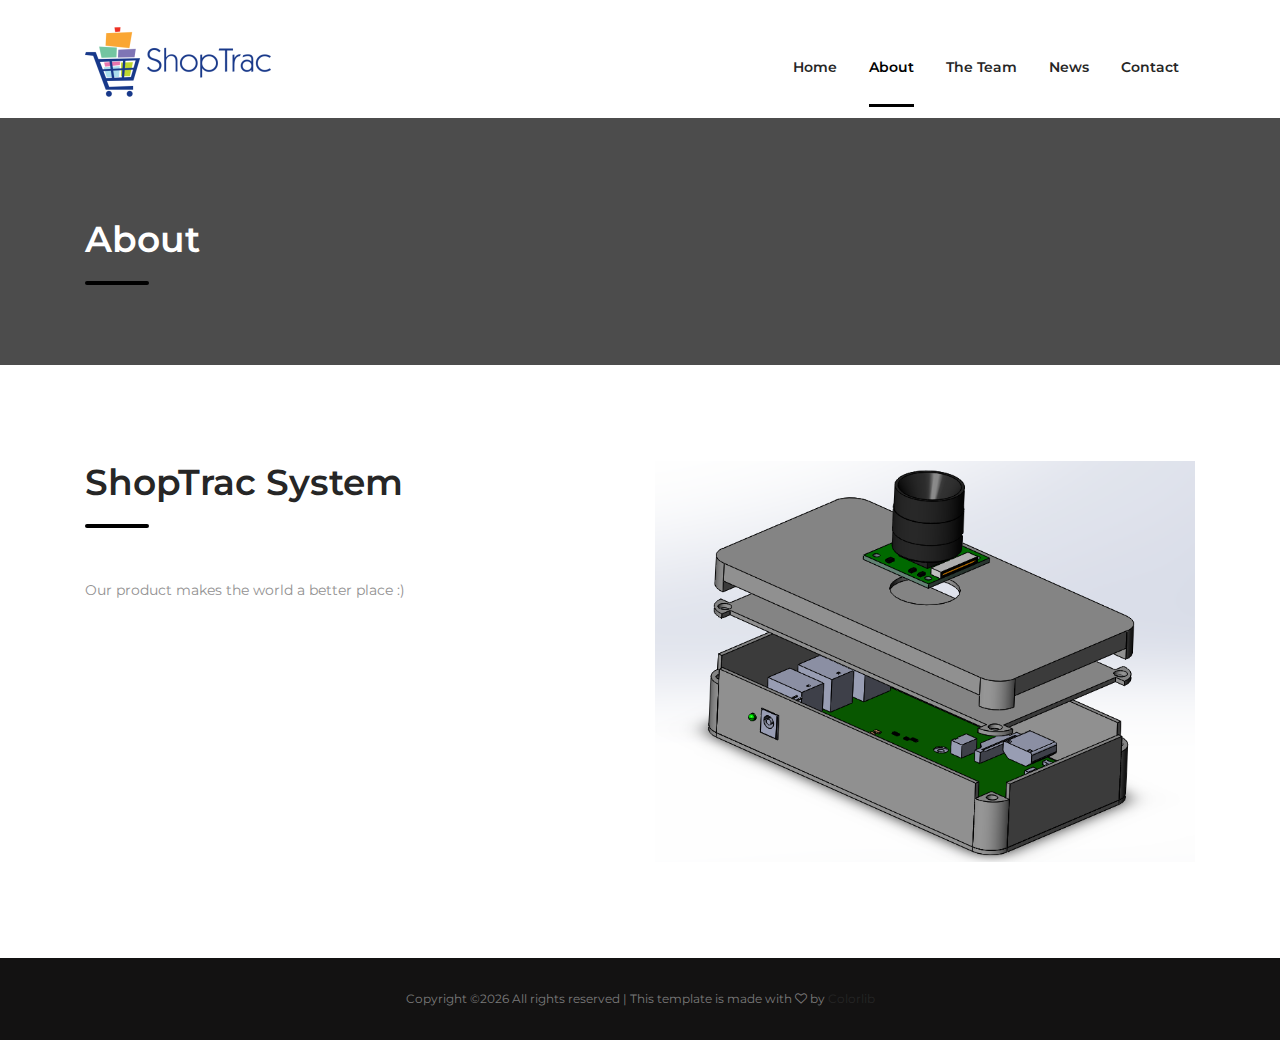
==== about.html @ 3a2130d2 "Add About product section" ====
<!DOCTYPE html>
<html lang="en">
<head>
    <title>About</title>
    <link rel="shortcut icon" href="images/favicon.png"/>

    <!-- Required meta tags -->
    <meta charset="utf-8">
    <meta name="viewport" content="width=device-width, initial-scale=1, shrink-to-fit=no">

    <!-- Bootstrap CSS -->
    <link rel="stylesheet" href="css/bootstrap.min.css">

    <!-- FontAwesome CSS -->
    <link rel="stylesheet" href="css/font-awesome.min.css">

    <!-- ElegantFonts CSS -->
    <link rel="stylesheet" href="css/elegant-fonts.css">

    <!-- themify-icons CSS -->
    <link rel="stylesheet" href="css/themify-icons.css">

    <!-- Swiper CSS -->
    <link rel="stylesheet" href="css/swiper.min.css">

    <!-- Styles -->
    <link rel="stylesheet" href="style.css">

    <!-- Custom stuff --> 
    <link rel="stylesheet" href="css/team.css">
</head>
<body class="single-page about-page">
<header class="site-header">
    <div class="nav-bar">
        <div class="container">
            <div class="row">
                <div class="col-12 d-flex flex-wrap justify-content-between align-items-center">
                    <div class="site-branding d-flex align-items-center">
                        <a class="d-block" href="index.html" rel="home"><img class="d-block" src="images/logo.png" alt="logo"></a>
                    </div><!-- .site-branding -->

                    <nav class="site-navigation d-flex justify-content-end align-items-center">
                        <ul class="d-flex flex-column flex-lg-row justify-content-lg-end align-content-center">
                            <li ><a href="index.html">Home</a></li>
                            <li class="current-menu-item"><a href="about.html">About</a></li>
                            <li><a href="team.html">The Team</a></li>
                            <li><a href="news.html">News</a></li>
                            <li><a href="contact.html">Contact</a></li>
                        </ul>
                    </nav><!-- .site-navigation -->

                    <div class="hamburger-menu d-lg-none">
                        <span></span>
                        <span></span>
                        <span></span>
                        <span></span>
                    </div><!-- .hamburger-menu -->
                </div><!-- .col -->
            </div><!-- .row -->
        </div><!-- .container -->
    </div><!-- .nav-bar -->
</header><!-- .site-header -->

    <div class="page-header">
        <div class="container">
            <div class="row">
                <div class="col-12">
                    <h1>About</h1>
                </div><!-- .col -->
            </div><!-- .row -->
        </div><!-- .container -->
    </div><!-- .page-header -->

    <div class="welcome-wrap">
        <div class="container">
            <div class="row">
                <div class="col-12 col-lg-6 order-2 order-lg-1">
                    <div class="welcome-content">
                        <header class="entry-header">
                            <h2 class="entry-title">ShopTrac System</h2>
                        </header><!-- .entry-header -->

                        <div class="entry-content mt-5">
                            <p>Our product makes the world a better place :)</p>
                        </div><!-- .entry-content -->
                    </div><!-- .welcome-content -->
                </div><!-- .col -->

                <div class="col-12 col-lg-6 order-1 order-lg-2">
                    <img src="images/explode-iso-fnl.PNG" alt="welcome">
                </div><!-- .col -->
            </div><!-- .row -->
        </div><!-- .container -->
    </div><!-- .home-page-icon-boxes -->

    <footer class="site-footer">
        
        <div class="footer-bar">
            <div class="container">
                <div class="row">
                    <div class="col-12">
                        <p class="m-0"><!-- Link back to Colorlib can't be removed. Template is licensed under CC BY 3.0. -->
Copyright &copy;<script>document.write(new Date().getFullYear());</script> All rights reserved | This template is made with <i class="fa fa-heart-o" aria-hidden="true"></i> by <a href="https://colorlib.com" target="_blank">Colorlib</a>
<!-- Link back to Colorlib can't be removed. Template is licensed under CC BY 3.0. --></p>
                    </div><!-- .col-12 -->
                </div><!-- .row -->
            </div><!-- .container -->
        </div><!-- .footer-bar -->
    </footer><!-- .site-footer -->

    <script type='text/javascript' src='js/jquery.js'></script>
    <script type='text/javascript' src='js/jquery.collapsible.min.js'></script>
    <script type='text/javascript' src='js/swiper.min.js'></script>
    <script type='text/javascript' src='js/jquery.countdown.min.js'></script>
    <script type='text/javascript' src='js/circle-progress.min.js'></script>
    <script type='text/javascript' src='js/jquery.countTo.min.js'></script>
    <script type='text/javascript' src='js/jquery.barfiller.js'></script>
    <script type='text/javascript' src='js/custom.js'></script>

</body>
</html>
---- css/elegant-fonts.css ----
@font-face {
	font-family: 'ElegantIcons';
	src:url('../fonts/ElegantIcons.eot');
	src:url('../fonts/ElegantIcons.eot?#iefix') format('embedded-opentype'),
		url('../fonts/ElegantIcons.woff') format('woff'),
		url('../fonts/ElegantIcons.ttf') format('truetype'),
		url('../fonts/ElegantIcons.svg#ElegantIcons') format('svg');
	font-weight: normal;
	font-style: normal;
}

/* Use the following CSS code if you want to use data attributes for inserting your icons */
[data-icon]:before {
	font-family: 'ElegantIcons';
	content: attr(data-icon);
	speak: none;
	font-weight: normal;
	font-variant: normal;
	text-transform: none;
	line-height: 1;
	-webkit-font-smoothing: antialiased;
	-moz-osx-font-smoothing: grayscale;
}

/* Use the following CSS code if you want to have a class per icon */
/*
Instead of a list of all class selectors,
you can use the generic selector below, but it's slower:
[class*="your-class-prefix"] {
*/
.arrow_up, .arrow_down, .arrow_left, .arrow_right, .arrow_left-up, .arrow_right-up, .arrow_right-down, .arrow_left-down, .arrow-up-down, .arrow_up-down_alt, .arrow_left-right_alt, .arrow_left-right, .arrow_expand_alt2, .arrow_expand_alt, .arrow_condense, .arrow_expand, .arrow_move, .arrow_carrot-up, .arrow_carrot-down, .arrow_carrot-left, .arrow_carrot-right, .arrow_carrot-2up, .arrow_carrot-2down, .arrow_carrot-2left, .arrow_carrot-2right, .arrow_carrot-up_alt2, .arrow_carrot-down_alt2, .arrow_carrot-left_alt2, .arrow_carrot-right_alt2, .arrow_carrot-2up_alt2, .arrow_carrot-2down_alt2, .arrow_carrot-2left_alt2, .arrow_carrot-2right_alt2, .arrow_triangle-up, .arrow_triangle-down, .arrow_triangle-left, .arrow_triangle-right, .arrow_triangle-up_alt2, .arrow_triangle-down_alt2, .arrow_triangle-left_alt2, .arrow_triangle-right_alt2, .arrow_back, .icon_minus-06, .icon_plus, .icon_close, .icon_check, .icon_minus_alt2, .icon_plus_alt2, .icon_close_alt2, .icon_check_alt2, .icon_zoom-out_alt, .icon_zoom-in_alt, .icon_search, .icon_box-empty, .icon_box-selected, .icon_minus-box, .icon_plus-box, .icon_box-checked, .icon_circle-empty, .icon_circle-slelected, .icon_stop_alt2, .icon_stop, .icon_pause_alt2, .icon_pause, .icon_menu, .icon_menu-square_alt2, .icon_menu-circle_alt2, .icon_ul, .icon_ol, .icon_adjust-horiz, .icon_adjust-vert, .icon_document_alt, .icon_documents_alt, .icon_pencil, .icon_pencil-edit_alt, .icon_pencil-edit, .icon_folder-alt, .icon_folder-open_alt, .icon_folder-add_alt, .icon_info_alt, .icon_error-oct_alt, .icon_error-circle_alt, .icon_error-triangle_alt, .icon_question_alt2, .icon_question, .icon_comment_alt, .icon_chat_alt, .icon_vol-mute_alt, .icon_volume-low_alt, .icon_volume-high_alt, .icon_quotations, .icon_quotations_alt2, .icon_clock_alt, .icon_lock_alt, .icon_lock-open_alt, .icon_key_alt, .icon_cloud_alt, .icon_cloud-upload_alt, .icon_cloud-download_alt, .icon_image, .icon_images, .icon_lightbulb_alt, .icon_gift_alt, .icon_house_alt, .icon_genius, .icon_mobile, .icon_tablet, .icon_laptop, .icon_desktop, .icon_camera_alt, .icon_mail_alt, .icon_cone_alt, .icon_ribbon_alt, .icon_bag_alt, .icon_creditcard, .icon_cart_alt, .icon_paperclip, .icon_tag_alt, .icon_tags_alt, .icon_trash_alt, .icon_cursor_alt, .icon_mic_alt, .icon_compass_alt, .icon_pin_alt, .icon_pushpin_alt, .icon_map_alt, .icon_drawer_alt, .icon_toolbox_alt, .icon_book_alt, .icon_calendar, .icon_film, .icon_table, .icon_contacts_alt, .icon_headphones, .icon_lifesaver, .icon_piechart, .icon_refresh, .icon_link_alt, .icon_link, .icon_loading, .icon_blocked, .icon_archive_alt, .icon_heart_alt, .icon_star_alt, .icon_star-half_alt, .icon_star, .icon_star-half, .icon_tools, .icon_tool, .icon_cog, .icon_cogs, .arrow_up_alt, .arrow_down_alt, .arrow_left_alt, .arrow_right_alt, .arrow_left-up_alt, .arrow_right-up_alt, .arrow_right-down_alt, .arrow_left-down_alt, .arrow_condense_alt, .arrow_expand_alt3, .arrow_carrot_up_alt, .arrow_carrot-down_alt, .arrow_carrot-left_alt, .arrow_carrot-right_alt, .arrow_carrot-2up_alt, .arrow_carrot-2dwnn_alt, .arrow_carrot-2left_alt, .arrow_carrot-2right_alt, .arrow_triangle-up_alt, .arrow_triangle-down_alt, .arrow_triangle-left_alt, .arrow_triangle-right_alt, .icon_minus_alt, .icon_plus_alt, .icon_close_alt, .icon_check_alt, .icon_zoom-out, .icon_zoom-in, .icon_stop_alt, .icon_menu-square_alt, .icon_menu-circle_alt, .icon_document, .icon_documents, .icon_pencil_alt, .icon_folder, .icon_folder-open, .icon_folder-add, .icon_folder_upload, .icon_folder_download, .icon_info, .icon_error-circle, .icon_error-oct, .icon_error-triangle, .icon_question_alt, .icon_comment, .icon_chat, .icon_vol-mute, .icon_volume-low, .icon_volume-high, .icon_quotations_alt, .icon_clock, .icon_lock, .icon_lock-open, .icon_key, .icon_cloud, .icon_cloud-upload, .icon_cloud-download, .icon_lightbulb, .icon_gift, .icon_house, .icon_camera, .icon_mail, .icon_cone, .icon_ribbon, .icon_bag, .icon_cart, .icon_tag, .icon_tags, .icon_trash, .icon_cursor, .icon_mic, .icon_compass, .icon_pin, .icon_pushpin, .icon_map, .icon_drawer, .icon_toolbox, .icon_book, .icon_contacts, .icon_archive, .icon_heart, .icon_profile, .icon_group, .icon_grid-2x2, .icon_grid-3x3, .icon_music, .icon_pause_alt, .icon_phone, .icon_upload, .icon_download, .social_facebook, .social_twitter, .social_pinterest, .social_googleplus, .social_tumblr, .social_tumbleupon, .social_wordpress, .social_instagram, .social_dribbble, .social_vimeo, .social_linkedin, .social_rss, .social_deviantart, .social_share, .social_myspace, .social_skype, .social_youtube, .social_picassa, .social_googledrive, .social_flickr, .social_blogger, .social_spotify, .social_delicious, .social_facebook_circle, .social_twitter_circle, .social_pinterest_circle, .social_googleplus_circle, .social_tumblr_circle, .social_stumbleupon_circle, .social_wordpress_circle, .social_instagram_circle, .social_dribbble_circle, .social_vimeo_circle, .social_linkedin_circle, .social_rss_circle, .social_deviantart_circle, .social_share_circle, .social_myspace_circle, .social_skype_circle, .social_youtube_circle, .social_picassa_circle, .social_googledrive_alt2, .social_flickr_circle, .social_blogger_circle, .social_spotify_circle, .social_delicious_circle, .social_facebook_square, .social_twitter_square, .social_pinterest_square, .social_googleplus_square, .social_tumblr_square, .social_stumbleupon_square, .social_wordpress_square, .social_instagram_square, .social_dribbble_square, .social_vimeo_square, .social_linkedin_square, .social_rss_square, .social_deviantart_square, .social_share_square, .social_myspace_square, .social_skype_square, .social_youtube_square, .social_picassa_square, .social_googledrive_square, .social_flickr_square, .social_blogger_square, .social_spotify_square, .social_delicious_square, .icon_printer, .icon_calulator, .icon_building, .icon_floppy, .icon_drive, .icon_search-2, .icon_id, .icon_id-2, .icon_puzzle, .icon_like, .icon_dislike, .icon_mug, .icon_currency, .icon_wallet, .icon_pens, .icon_easel, .icon_flowchart, .icon_datareport, .icon_briefcase, .icon_shield, .icon_percent, .icon_globe, .icon_globe-2, .icon_target, .icon_hourglass, .icon_balance, .icon_rook, .icon_printer-alt, .icon_calculator_alt, .icon_building_alt, .icon_floppy_alt, .icon_drive_alt, .icon_search_alt, .icon_id_alt, .icon_id-2_alt, .icon_puzzle_alt, .icon_like_alt, .icon_dislike_alt, .icon_mug_alt, .icon_currency_alt, .icon_wallet_alt, .icon_pens_alt, .icon_easel_alt, .icon_flowchart_alt, .icon_datareport_alt, .icon_briefcase_alt, .icon_shield_alt, .icon_percent_alt, .icon_globe_alt, .icon_clipboard {
	font-family: 'ElegantIcons';
	speak: none;
	font-style: normal;
	font-weight: normal;
	font-variant: normal;
	text-transform: none;
	line-height: 1;
	-webkit-font-smoothing: antialiased;
}
.arrow_up:before {
	content: "\21";
}
.arrow_down:before {
	content: "\22";
}
.arrow_left:before {
	content: "\23";
}
.arrow_right:before {
	content: "\24";
}
.arrow_left-up:before {
	content: "\25";
}
.arrow_right-up:before {
	content: "\26";
}
.arrow_right-down:before {
	content: "\27";
}
.arrow_left-down:before {
	content: "\28";
}
.arrow-up-down:before {
	content: "\29";
}
.arrow_up-down_alt:before {
	content: "\2a";
}
.arrow_left-right_alt:before {
	content: "\2b";
}
.arrow_left-right:before {
	content: "\2c";
}
.arrow_expand_alt2:before {
	content: "\2d";
}
.arrow_expand_alt:before {
	content: "\2e";
}
.arrow_condense:before {
	content: "\2f";
}
.arrow_expand:before {
	content: "\30";
}
.arrow_move:before {
	content: "\31";
}
.arrow_carrot-up:before {
	content: "\32";
}
.arrow_carrot-down:before {
	content: "\33";
}
.arrow_carrot-left:before {
	content: "\34";
}
.arrow_carrot-right:before {
	content: "\35";
}
.arrow_carrot-2up:before {
	content: "\36";
}
.arrow_carrot-2down:before {
	content: "\37";
}
.arrow_carrot-2left:before {
	content: "\38";
}
.arrow_carrot-2right:before {
	content: "\39";
}
.arrow_carrot-up_alt2:before {
	content: "\3a";
}
.arrow_carrot-down_alt2:before {
	content: "\3b";
}
.arrow_carrot-left_alt2:before {
	content: "\3c";
}
.arrow_carrot-right_alt2:before {
	content: "\3d";
}
.arrow_carrot-2up_alt2:before {
	content: "\3e";
}
.arrow_carrot-2down_alt2:before {
	content: "\3f";
}
.arrow_carrot-2left_alt2:before {
	content: "\40";
}
.arrow_carrot-2right_alt2:before {
	content: "\41";
}
.arrow_triangle-up:before {
	content: "\42";
}
.arrow_triangle-down:before {
	content: "\43";
}
.arrow_triangle-left:before {
	content: "\44";
}
.arrow_triangle-right:before {
	content: "\45";
}
.arrow_triangle-up_alt2:before {
	content: "\46";
}
.arrow_triangle-down_alt2:before {
	content: "\47";
}
.arrow_triangle-left_alt2:before {
	content: "\48";
}
.arrow_triangle-right_alt2:before {
	content: "\49";
}
.arrow_back:before {
	content: "\4a";
}
.icon_minus-06:before {
	content: "\4b";
}
.icon_plus:before {
	content: "\4c";
}
.icon_close:before {
	content: "\4d";
}
.icon_check:before {
	content: "\4e";
}
.icon_minus_alt2:before {
	content: "\4f";
}
.icon_plus_alt2:before {
	content: "\50";
}
.icon_close_alt2:before {
	content: "\51";
}
.icon_check_alt2:before {
	content: "\52";
}
.icon_zoom-out_alt:before {
	content: "\53";
}
.icon_zoom-in_alt:before {
	content: "\54";
}
.icon_search:before {
	content: "\55";
}
.icon_box-empty:before {
	content: "\56";
}
.icon_box-selected:before {
	content: "\57";
}
.icon_minus-box:before {
	content: "\58";
}
.icon_plus-box:before {
	content: "\59";
}
.icon_box-checked:before {
	content: "\5a";
}
.icon_circle-empty:before {
	content: "\5b";
}
.icon_circle-slelected:before {
	content: "\5c";
}
.icon_stop_alt2:before {
	content: "\5d";
}
.icon_stop:before {
	content: "\5e";
}
.icon_pause_alt2:before {
	content: "\5f";
}
.icon_pause:before {
	content: "\60";
}
.icon_menu:before {
	content: "\61";
}
.icon_menu-square_alt2:before {
	content: "\62";
}
.icon_menu-circle_alt2:before {
	content: "\63";
}
.icon_ul:before {
	content: "\64";
}
.icon_ol:before {
	content: "\65";
}
.icon_adjust-horiz:before {
	content: "\66";
}
.icon_adjust-vert:before {
	content: "\67";
}
.icon_document_alt:before {
	content: "\68";
}
.icon_documents_alt:before {
	content: "\69";
}
.icon_pencil:before {
	content: "\6a";
}
.icon_pencil-edit_alt:before {
	content: "\6b";
}
.icon_pencil-edit:before {
	content: "\6c";
}
.icon_folder-alt:before {
	content: "\6d";
}
.icon_folder-open_alt:before {
	content: "\6e";
}
.icon_folder-add_alt:before {
	content: "\6f";
}
.icon_info_alt:before {
	content: "\70";
}
.icon_error-oct_alt:before {
	content: "\71";
}
.icon_error-circle_alt:before {
	content: "\72";
}
.icon_error-triangle_alt:before {
	content: "\73";
}
.icon_question_alt2:before {
	content: "\74";
}
.icon_question:before {
	content: "\75";
}
.icon_comment_alt:before {
	content: "\76";
}
.icon_chat_alt:before {
	content: "\77";
}
.icon_vol-mute_alt:before {
	content: "\78";
}
.icon_volume-low_alt:before {
	content: "\79";
}
.icon_volume-high_alt:before {
	content: "\7a";
}
.icon_quotations:before {
	content: "\7b";
}
.icon_quotations_alt2:before {
	content: "\7c";
}
.icon_clock_alt:before {
	content: "\7d";
}
.icon_lock_alt:before {
	content: "\7e";
}
.icon_lock-open_alt:before {
	content: "\e000";
}
.icon_key_alt:before {
	content: "\e001";
}
.icon_cloud_alt:before {
	content: "\e002";
}
.icon_cloud-upload_alt:before {
	content: "\e003";
}
.icon_cloud-download_alt:before {
	content: "\e004";
}
.icon_image:before {
	content: "\e005";
}
.icon_images:before {
	content: "\e006";
}
.icon_lightbulb_alt:before {
	content: "\e007";
}
.icon_gift_alt:before {
	content: "\e008";
}
.icon_house_alt:before {
	content: "\e009";
}
.icon_genius:before {
	content: "\e00a";
}
.icon_mobile:before {
	content: "\e00b";
}
.icon_tablet:before {
	content: "\e00c";
}
.icon_laptop:before {
	content: "\e00d";
}
.icon_desktop:before {
	content: "\e00e";
}
.icon_camera_alt:before {
	content: "\e00f";
}
.icon_mail_alt:before {
	content: "\e010";
}
.icon_cone_alt:before {
	content: "\e011";
}
.icon_ribbon_alt:before {
	content: "\e012";
}
.icon_bag_alt:before {
	content: "\e013";
}
.icon_creditcard:before {
	content: "\e014";
}
.icon_cart_alt:before {
	content: "\e015";
}
.icon_paperclip:before {
	content: "\e016";
}
.icon_tag_alt:before {
	content: "\e017";
}
.icon_tags_alt:before {
	content: "\e018";
}
.icon_trash_alt:before {
	content: "\e019";
}
.icon_cursor_alt:before {
	content: "\e01a";
}
.icon_mic_alt:before {
	content: "\e01b";
}
.icon_compass_alt:before {
	content: "\e01c";
}
.icon_pin_alt:before {
	content: "\e01d";
}
.icon_pushpin_alt:before {
	content: "\e01e";
}
.icon_map_alt:before {
	content: "\e01f";
}
.icon_drawer_alt:before {
	content: "\e020";
}
.icon_toolbox_alt:before {
	content: "\e021";
}
.icon_book_alt:before {
	content: "\e022";
}
.icon_calendar:before {
	content: "\e023";
}
.icon_film:before {
	content: "\e024";
}
.icon_table:before {
	content: "\e025";
}
.icon_contacts_alt:before {
	content: "\e026";
}
.icon_headphones:before {
	content: "\e027";
}
.icon_lifesaver:before {
	content: "\e028";
}
.icon_piechart:before {
	content: "\e029";
}
.icon_refresh:before {
	content: "\e02a";
}
.icon_link_alt:before {
	content: "\e02b";
}
.icon_link:before {
	content: "\e02c";
}
.icon_loading:before {
	content: "\e02d";
}
.icon_blocked:before {
	content: "\e02e";
}
.icon_archive_alt:before {
	content: "\e02f";
}
.icon_heart_alt:before {
	content: "\e030";
}
.icon_star_alt:before {
	content: "\e031";
}
.icon_star-half_alt:before {
	content: "\e032";
}
.icon_star:before {
	content: "\e033";
}
.icon_star-half:before {
	content: "\e034";
}
.icon_tools:before {
	content: "\e035";
}
.icon_tool:before {
	content: "\e036";
}
.icon_cog:before {
	content: "\e037";
}
.icon_cogs:before {
	content: "\e038";
}
.arrow_up_alt:before {
	content: "\e039";
}
.arrow_down_alt:before {
	content: "\e03a";
}
.arrow_left_alt:before {
	content: "\e03b";
}
.arrow_right_alt:before {
	content: "\e03c";
}
.arrow_left-up_alt:before {
	content: "\e03d";
}
.arrow_right-up_alt:before {
	content: "\e03e";
}
.arrow_right-down_alt:before {
	content: "\e03f";
}
.arrow_left-down_alt:before {
	content: "\e040";
}
.arrow_condense_alt:before {
	content: "\e041";
}
.arrow_expand_alt3:before {
	content: "\e042";
}
.arrow_carrot_up_alt:before {
	content: "\e043";
}
.arrow_carrot-down_alt:before {
	content: "\e044";
}
.arrow_carrot-left_alt:before {
	content: "\e045";
}
.arrow_carrot-right_alt:before {
	content: "\e046";
}
.arrow_carrot-2up_alt:before {
	content: "\e047";
}
.arrow_carrot-2dwnn_alt:before {
	content: "\e048";
}
.arrow_carrot-2left_alt:before {
	content: "\e049";
}
.arrow_carrot-2right_alt:before {
	content: "\e04a";
}
.arrow_triangle-up_alt:before {
	content: "\e04b";
}
.arrow_triangle-down_alt:before {
	content: "\e04c";
}
.arrow_triangle-left_alt:before {
	content: "\e04d";
}
.arrow_triangle-right_alt:before {
	content: "\e04e";
}
.icon_minus_alt:before {
	content: "\e04f";
}
.icon_plus_alt:before {
	content: "\e050";
}
.icon_close_alt:before {
	content: "\e051";
}
.icon_check_alt:before {
	content: "\e052";
}
.icon_zoom-out:before {
	content: "\e053";
}
.icon_zoom-in:before {
	content: "\e054";
}
.icon_stop_alt:before {
	content: "\e055";
}
.icon_menu-square_alt:before {
	content: "\e056";
}
.icon_menu-circle_alt:before {
	content: "\e057";
}
.icon_document:before {
	content: "\e058";
}
.icon_documents:before {
	content: "\e059";
}
.icon_pencil_alt:before {
	content: "\e05a";
}
.icon_folder:before {
	content: "\e05b";
}
.icon_folder-open:before {
	content: "\e05c";
}
.icon_folder-add:before {
	content: "\e05d";
}
.icon_folder_upload:before {
	content: "\e05e";
}
.icon_folder_download:before {
	content: "\e05f";
}
.icon_info:before {
	content: "\e060";
}
.icon_error-circle:before {
	content: "\e061";
}
.icon_error-oct:before {
	content: "\e062";
}
.icon_error-triangle:before {
	content: "\e063";
}
.icon_question_alt:before {
	content: "\e064";
}
.icon_comment:before {
	content: "\e065";
}
.icon_chat:before {
	content: "\e066";
}
.icon_vol-mute:before {
	content: "\e067";
}
.icon_volume-low:before {
	content: "\e068";
}
.icon_volume-high:before {
	content: "\e069";
}
.icon_quotations_alt:before {
	content: "\e06a";
}
.icon_clock:before {
	content: "\e06b";
}
.icon_lock:before {
	content: "\e06c";
}
.icon_lock-open:before {
	content: "\e06d";
}
.icon_key:before {
	content: "\e06e";
}
.icon_cloud:before {
	content: "\e06f";
}
.icon_cloud-upload:before {
	content: "\e070";
}
.icon_cloud-download:before {
	content: "\e071";
}
.icon_lightbulb:before {
	content: "\e072";
}
.icon_gift:before {
	content: "\e073";
}
.icon_house:before {
	content: "\e074";
}
.icon_camera:before {
	content: "\e075";
}
.icon_mail:before {
	content: "\e076";
}
.icon_cone:before {
	content: "\e077";
}
.icon_ribbon:before {
	content: "\e078";
}
.icon_bag:before {
	content: "\e079";
}
.icon_cart:before {
	content: "\e07a";
}
.icon_tag:before {
	content: "\e07b";
}
.icon_tags:before {
	content: "\e07c";
}
.icon_trash:before {
	content: "\e07d";
}
.icon_cursor:before {
	content: "\e07e";
}
.icon_mic:before {
	content: "\e07f";
}
.icon_compass:before {
	content: "\e080";
}
.icon_pin:before {
	content: "\e081";
}
.icon_pushpin:before {
	content: "\e082";
}
.icon_map:before {
	content: "\e083";
}
.icon_drawer:before {
	content: "\e084";
}
.icon_toolbox:before {
	content: "\e085";
}
.icon_book:before {
	content: "\e086";
}
.icon_contacts:before {
	content: "\e087";
}
.icon_archive:before {
	content: "\e088";
}
.icon_heart:before {
	content: "\e089";
}
.icon_profile:before {
	content: "\e08a";
}
.icon_group:before {
	content: "\e08b";
}
.icon_grid-2x2:before {
	content: "\e08c";
}
.icon_grid-3x3:before {
	content: "\e08d";
}
.icon_music:before {
	content: "\e08e";
}
.icon_pause_alt:before {
	content: "\e08f";
}
.icon_phone:before {
	content: "\e090";
}
.icon_upload:before {
	content: "\e091";
}
.icon_download:before {
	content: "\e092";
}
.social_facebook:before {
	content: "\e093";
}
.social_twitter:before {
	content: "\e094";
}
.social_pinterest:before {
	content: "\e095";
}
.social_googleplus:before {
	content: "\e096";
}
.social_tumblr:before {
	content: "\e097";
}
.social_tumbleupon:before {
	content: "\e098";
}
.social_wordpress:before {
	content: "\e099";
}
.social_instagram:before {
	content: "\e09a";
}
.social_dribbble:before {
	content: "\e09b";
}
.social_vimeo:before {
	content: "\e09c";
}
.social_linkedin:before {
	content: "\e09d";
}
.social_rss:before {
	content: "\e09e";
}
.social_deviantart:before {
	content: "\e09f";
}
.social_share:before {
	content: "\e0a0";
}
.social_myspace:before {
	content: "\e0a1";
}
.social_skype:before {
	content: "\e0a2";
}
.social_youtube:before {
	content: "\e0a3";
}
.social_picassa:before {
	content: "\e0a4";
}
.social_googledrive:before {
	content: "\e0a5";
}
.social_flickr:before {
	content: "\e0a6";
}
.social_blogger:before {
	content: "\e0a7";
}
.social_spotify:before {
	content: "\e0a8";
}
.social_delicious:before {
	content: "\e0a9";
}
.social_facebook_circle:before {
	content: "\e0aa";
}
.social_twitter_circle:before {
	content: "\e0ab";
}
.social_pinterest_circle:before {
	content: "\e0ac";
}
.social_googleplus_circle:before {
	content: "\e0ad";
}
.social_tumblr_circle:before {
	content: "\e0ae";
}
.social_stumbleupon_circle:before {
	content: "\e0af";
}
.social_wordpress_circle:before {
	content: "\e0b0";
}
.social_instagram_circle:before {
	content: "\e0b1";
}
.social_dribbble_circle:before {
	content: "\e0b2";
}
.social_vimeo_circle:before {
	content: "\e0b3";
}
.social_linkedin_circle:before {
	content: "\e0b4";
}
.social_rss_circle:before {
	content: "\e0b5";
}
.social_deviantart_circle:before {
	content: "\e0b6";
}
.social_share_circle:before {
	content: "\e0b7";
}
.social_myspace_circle:before {
	content: "\e0b8";
}
.social_skype_circle:before {
	content: "\e0b9";
}
.social_youtube_circle:before {
	content: "\e0ba";
}
.social_picassa_circle:before {
	content: "\e0bb";
}
.social_googledrive_alt2:before {
	content: "\e0bc";
}
.social_flickr_circle:before {
	content: "\e0bd";
}
.social_blogger_circle:before {
	content: "\e0be";
}
.social_spotify_circle:before {
	content: "\e0bf";
}
.social_delicious_circle:before {
	content: "\e0c0";
}
.social_facebook_square:before {
	content: "\e0c1";
}
.social_twitter_square:before {
	content: "\e0c2";
}
.social_pinterest_square:before {
	content: "\e0c3";
}
.social_googleplus_square:before {
	content: "\e0c4";
}
.social_tumblr_square:before {
	content: "\e0c5";
}
.social_stumbleupon_square:before {
	content: "\e0c6";
}
.social_wordpress_square:before {
	content: "\e0c7";
}
.social_instagram_square:before {
	content: "\e0c8";
}
.social_dribbble_square:before {
	content: "\e0c9";
}
.social_vimeo_square:before {
	content: "\e0ca";
}
.social_linkedin_square:before {
	content: "\e0cb";
}
.social_rss_square:before {
	content: "\e0cc";
}
.social_deviantart_square:before {
	content: "\e0cd";
}
.social_share_square:before {
	content: "\e0ce";
}
.social_myspace_square:before {
	content: "\e0cf";
}
.social_skype_square:before {
	content: "\e0d0";
}
.social_youtube_square:before {
	content: "\e0d1";
}
.social_picassa_square:before {
	content: "\e0d2";
}
.social_googledrive_square:before {
	content: "\e0d3";
}
.social_flickr_square:before {
	content: "\e0d4";
}
.social_blogger_square:before {
	content: "\e0d5";
}
.social_spotify_square:before {
	content: "\e0d6";
}
.social_delicious_square:before {
	content: "\e0d7";
}
.icon_printer:before {
	content: "\e103";
}
.icon_calulator:before {
	content: "\e0ee";
}
.icon_building:before {
	content: "\e0ef";
}
.icon_floppy:before {
	content: "\e0e8";
}
.icon_drive:before {
	content: "\e0ea";
}
.icon_search-2:before {
	content: "\e101";
}
.icon_id:before {
	content: "\e107";
}
.icon_id-2:before {
	content: "\e108";
}
.icon_puzzle:before {
	content: "\e102";
}
.icon_like:before {
	content: "\e106";
}
.icon_dislike:before {
	content: "\e0eb";
}
.icon_mug:before {
	content: "\e105";
}
.icon_currency:before {
	content: "\e0ed";
}
.icon_wallet:before {
	content: "\e100";
}
.icon_pens:before {
	content: "\e104";
}
.icon_easel:before {
	content: "\e0e9";
}
.icon_flowchart:before {
	content: "\e109";
}
.icon_datareport:before {
	content: "\e0ec";
}
.icon_briefcase:before {
	content: "\e0fe";
}
.icon_shield:before {
	content: "\e0f6";
}
.icon_percent:before {
	content: "\e0fb";
}
.icon_globe:before {
	content: "\e0e2";
}
.icon_globe-2:before {
	content: "\e0e3";
}
.icon_target:before {
	content: "\e0f5";
}
.icon_hourglass:before {
	content: "\e0e1";
}
.icon_balance:before {
	content: "\e0ff";
}
.icon_rook:before {
	content: "\e0f8";
}
.icon_printer-alt:before {
	content: "\e0fa";
}
.icon_calculator_alt:before {
	content: "\e0e7";
}
.icon_building_alt:before {
	content: "\e0fd";
}
.icon_floppy_alt:before {
	content: "\e0e4";
}
.icon_drive_alt:before {
	content: "\e0e5";
}
.icon_search_alt:before {
	content: "\e0f7";
}
.icon_id_alt:before {
	content: "\e0e0";
}
.icon_id-2_alt:before {
	content: "\e0fc";
}
.icon_puzzle_alt:before {
	content: "\e0f9";
}
.icon_like_alt:before {
	content: "\e0dd";
}
.icon_dislike_alt:before {
	content: "\e0f1";
}
.icon_mug_alt:before {
	content: "\e0dc";
}
.icon_currency_alt:before {
	content: "\e0f3";
}
.icon_wallet_alt:before {
	content: "\e0d8";
}
.icon_pens_alt:before {
	content: "\e0db";
}
.icon_easel_alt:before {
	content: "\e0f0";
}
.icon_flowchart_alt:before {
	content: "\e0df";
}
.icon_datareport_alt:before {
	content: "\e0f2";
}
.icon_briefcase_alt:before {
	content: "\e0f4";
}
.icon_shield_alt:before {
	content: "\e0d9";
}
.icon_percent_alt:before {
	content: "\e0da";
}
.icon_globe_alt:before {
	content: "\e0de";
}
.icon_clipboard:before {
	content: "\e0e6";
}


	.glyph {
		float: left;
		text-align: center;
		padding: .75em;
		margin: .4em 1.5em .75em 0;
		width: 6em;
text-shadow: none;
	}
        .glyph_big {
        font-size: 128px;
        color: #59c5dc;
        float: left;
        margin-right: 20px;
        }

        .glyph div { padding-bottom: 10px;}

	.glyph input {
		font-family: consolas, monospace;
		font-size: 12px;
		width: 100%;
		text-align: center;
		border: 0;
		box-shadow: 0 0 0 1px #ccc;
		padding: .2em;
                -moz-border-radius: 5px;
                -webkit-border-radius: 5px;
	}
	.centered {
		margin-left: auto;
		margin-right: auto;
	}
	.glyph .fs1 {
		font-size: 2em;
	}
---- css/themify-icons.css ----
@font-face {
	font-family: 'themify';
	src:url('../fonts/themify.eot?-fvbane');
	src:url('../fonts/themify.eot?#iefix-fvbane') format('embedded-opentype'),
		url('../fonts/themify.woff?-fvbane') format('woff'),
		url('../fonts/themify.ttf?-fvbane') format('truetype'),
		url('../fonts/themify.svg?-fvbane#themify') format('svg');
	font-weight: normal;
	font-style: normal;
}

[class^="ti-"], [class*=" ti-"] {
	font-family: 'themify';
	speak: none;
	font-style: normal;
	font-weight: normal;
	font-variant: normal;
	text-transform: none;
	line-height: 1;

	/* Better Font Rendering =========== */
	-webkit-font-smoothing: antialiased;
	-moz-osx-font-smoothing: grayscale;
}

.ti-wand:before {
	content: "\e600";
}
.ti-volume:before {
	content: "\e601";
}
.ti-user:before {
	content: "\e602";
}
.ti-unlock:before {
	content: "\e603";
}
.ti-unlink:before {
	content: "\e604";
}
.ti-trash:before {
	content: "\e605";
}
.ti-thought:before {
	content: "\e606";
}
.ti-target:before {
	content: "\e607";
}
.ti-tag:before {
	content: "\e608";
}
.ti-tablet:before {
	content: "\e609";
}
.ti-star:before {
	content: "\e60a";
}
.ti-spray:before {
	content: "\e60b";
}
.ti-signal:before {
	content: "\e60c";
}
.ti-shopping-cart:before {
	content: "\e60d";
}
.ti-shopping-cart-full:before {
	content: "\e60e";
}
.ti-settings:before {
	content: "\e60f";
}
.ti-search:before {
	content: "\e610";
}
.ti-zoom-in:before {
	content: "\e611";
}
.ti-zoom-out:before {
	content: "\e612";
}
.ti-cut:before {
	content: "\e613";
}
.ti-ruler:before {
	content: "\e614";
}
.ti-ruler-pencil:before {
	content: "\e615";
}
.ti-ruler-alt:before {
	content: "\e616";
}
.ti-bookmark:before {
	content: "\e617";
}
.ti-bookmark-alt:before {
	content: "\e618";
}
.ti-reload:before {
	content: "\e619";
}
.ti-plus:before {
	content: "\e61a";
}
.ti-pin:before {
	content: "\e61b";
}
.ti-pencil:before {
	content: "\e61c";
}
.ti-pencil-alt:before {
	content: "\e61d";
}
.ti-paint-roller:before {
	content: "\e61e";
}
.ti-paint-bucket:before {
	content: "\e61f";
}
.ti-na:before {
	content: "\e620";
}
.ti-mobile:before {
	content: "\e621";
}
.ti-minus:before {
	content: "\e622";
}
.ti-medall:before {
	content: "\e623";
}
.ti-medall-alt:before {
	content: "\e624";
}
.ti-marker:before {
	content: "\e625";
}
.ti-marker-alt:before {
	content: "\e626";
}
.ti-arrow-up:before {
	content: "\e627";
}
.ti-arrow-right:before {
	content: "\e628";
}
.ti-arrow-left:before {
	content: "\e629";
}
.ti-arrow-down:before {
	content: "\e62a";
}
.ti-lock:before {
	content: "\e62b";
}
.ti-location-arrow:before {
	content: "\e62c";
}
.ti-link:before {
	content: "\e62d";
}
.ti-layout:before {
	content: "\e62e";
}
.ti-layers:before {
	content: "\e62f";
}
.ti-layers-alt:before {
	content: "\e630";
}
.ti-key:before {
	content: "\e631";
}
.ti-import:before {
	content: "\e632";
}
.ti-image:before {
	content: "\e633";
}
.ti-heart:before {
	content: "\e634";
}
.ti-heart-broken:before {
	content: "\e635";
}
.ti-hand-stop:before {
	content: "\e636";
}
.ti-hand-open:before {
	content: "\e637";
}
.ti-hand-drag:before {
	content: "\e638";
}
.ti-folder:before {
	content: "\e639";
}
.ti-flag:before {
	content: "\e63a";
}
.ti-flag-alt:before {
	content: "\e63b";
}
.ti-flag-alt-2:before {
	content: "\e63c";
}
.ti-eye:before {
	content: "\e63d";
}
.ti-export:before {
	content: "\e63e";
}
.ti-exchange-vertical:before {
	content: "\e63f";
}
.ti-desktop:before {
	content: "\e640";
}
.ti-cup:before {
	content: "\e641";
}
.ti-crown:before {
	content: "\e642";
}
.ti-comments:before {
	content: "\e643";
}
.ti-comment:before {
	content: "\e644";
}
.ti-comment-alt:before {
	content: "\e645";
}
.ti-close:before {
	content: "\e646";
}
.ti-clip:before {
	content: "\e647";
}
.ti-angle-up:before {
	content: "\e648";
}
.ti-angle-right:before {
	content: "\e649";
}
.ti-angle-left:before {
	content: "\e64a";
}
.ti-angle-down:before {
	content: "\e64b";
}
.ti-check:before {
	content: "\e64c";
}
.ti-check-box:before {
	content: "\e64d";
}
.ti-camera:before {
	content: "\e64e";
}
.ti-announcement:before {
	content: "\e64f";
}
.ti-brush:before {
	content: "\e650";
}
.ti-briefcase:before {
	content: "\e651";
}
.ti-bolt:before {
	content: "\e652";
}
.ti-bolt-alt:before {
	content: "\e653";
}
.ti-blackboard:before {
	content: "\e654";
}
.ti-bag:before {
	content: "\e655";
}
.ti-move:before {
	content: "\e656";
}
.ti-arrows-vertical:before {
	content: "\e657";
}
.ti-arrows-horizontal:before {
	content: "\e658";
}
.ti-fullscreen:before {
	content: "\e659";
}
.ti-arrow-top-right:before {
	content: "\e65a";
}
.ti-arrow-top-left:before {
	content: "\e65b";
}
.ti-arrow-circle-up:before {
	content: "\e65c";
}
.ti-arrow-circle-right:before {
	content: "\e65d";
}
.ti-arrow-circle-left:before {
	content: "\e65e";
}
.ti-arrow-circle-down:before {
	content: "\e65f";
}
.ti-angle-double-up:before {
	content: "\e660";
}
.ti-angle-double-right:before {
	content: "\e661";
}
.ti-angle-double-left:before {
	content: "\e662";
}
.ti-angle-double-down:before {
	content: "\e663";
}
.ti-zip:before {
	content: "\e664";
}
.ti-world:before {
	content: "\e665";
}
.ti-wheelchair:before {
	content: "\e666";
}
.ti-view-list:before {
	content: "\e667";
}
.ti-view-list-alt:before {
	content: "\e668";
}
.ti-view-grid:before {
	content: "\e669";
}
.ti-uppercase:before {
	content: "\e66a";
}
.ti-upload:before {
	content: "\e66b";
}
.ti-underline:before {
	content: "\e66c";
}
.ti-truck:before {
	content: "\e66d";
}
.ti-timer:before {
	content: "\e66e";
}
.ti-ticket:before {
	content: "\e66f";
}
.ti-thumb-up:before {
	content: "\e670";
}
.ti-thumb-down:before {
	content: "\e671";
}
.ti-text:before {
	content: "\e672";
}
.ti-stats-up:before {
	content: "\e673";
}
.ti-stats-down:before {
	content: "\e674";
}
.ti-split-v:before {
	content: "\e675";
}
.ti-split-h:before {
	content: "\e676";
}
.ti-smallcap:before {
	content: "\e677";
}
.ti-shine:before {
	content: "\e678";
}
.ti-shift-right:before {
	content: "\e679";
}
.ti-shift-left:before {
	content: "\e67a";
}
.ti-shield:before {
	content: "\e67b";
}
.ti-notepad:before {
	content: "\e67c";
}
.ti-server:before {
	content: "\e67d";
}
.ti-quote-right:before {
	content: "\e67e";
}
.ti-quote-left:before {
	content: "\e67f";
}
.ti-pulse:before {
	content: "\e680";
}
.ti-printer:before {
	content: "\e681";
}
.ti-power-off:before {
	content: "\e682";
}
.ti-plug:before {
	content: "\e683";
}
.ti-pie-chart:before {
	content: "\e684";
}
.ti-paragraph:before {
	content: "\e685";
}
.ti-panel:before {
	content: "\e686";
}
.ti-package:before {
	content: "\e687";
}
.ti-music:before {
	content: "\e688";
}
.ti-music-alt:before {
	content: "\e689";
}
.ti-mouse:before {
	content: "\e68a";
}
.ti-mouse-alt:before {
	content: "\e68b";
}
.ti-money:before {
	content: "\e68c";
}
.ti-microphone:before {
	content: "\e68d";
}
.ti-menu:before {
	content: "\e68e";
}
.ti-menu-alt:before {
	content: "\e68f";
}
.ti-map:before {
	content: "\e690";
}
.ti-map-alt:before {
	content: "\e691";
}
.ti-loop:before {
	content: "\e692";
}
.ti-location-pin:before {
	content: "\e693";
}
.ti-list:before {
	content: "\e694";
}
.ti-light-bulb:before {
	content: "\e695";
}
.ti-Italic:before {
	content: "\e696";
}
.ti-info:before {
	content: "\e697";
}
.ti-infinite:before {
	content: "\e698";
}
.ti-id-badge:before {
	content: "\e699";
}
.ti-hummer:before {
	content: "\e69a";
}
.ti-home:before {
	content: "\e69b";
}
.ti-help:before {
	content: "\e69c";
}
.ti-headphone:before {
	content: "\e69d";
}
.ti-harddrives:before {
	content: "\e69e";
}
.ti-harddrive:before {
	content: "\e69f";
}
.ti-gift:before {
	content: "\e6a0";
}
.ti-game:before {
	content: "\e6a1";
}
.ti-filter:before {
	content: "\e6a2";
}
.ti-files:before {
	content: "\e6a3";
}
.ti-file:before {
	content: "\e6a4";
}
.ti-eraser:before {
	content: "\e6a5";
}
.ti-envelope:before {
	content: "\e6a6";
}
.ti-download:before {
	content: "\e6a7";
}
.ti-direction:before {
	content: "\e6a8";
}
.ti-direction-alt:before {
	content: "\e6a9";
}
.ti-dashboard:before {
	content: "\e6aa";
}
.ti-control-stop:before {
	content: "\e6ab";
}
.ti-control-shuffle:before {
	content: "\e6ac";
}
.ti-control-play:before {
	content: "\e6ad";
}
.ti-control-pause:before {
	content: "\e6ae";
}
.ti-control-forward:before {
	content: "\e6af";
}
.ti-control-backward:before {
	content: "\e6b0";
}
.ti-cloud:before {
	content: "\e6b1";
}
.ti-cloud-up:before {
	content: "\e6b2";
}
.ti-cloud-down:before {
	content: "\e6b3";
}
.ti-clipboard:before {
	content: "\e6b4";
}
.ti-car:before {
	content: "\e6b5";
}
.ti-calendar:before {
	content: "\e6b6";
}
.ti-book:before {
	content: "\e6b7";
}
.ti-bell:before {
	content: "\e6b8";
}
.ti-basketball:before {
	content: "\e6b9";
}
.ti-bar-chart:before {
	content: "\e6ba";
}
.ti-bar-chart-alt:before {
	content: "\e6bb";
}
.ti-back-right:before {
	content: "\e6bc";
}
.ti-back-left:before {
	content: "\e6bd";
}
.ti-arrows-corner:before {
	content: "\e6be";
}
.ti-archive:before {
	content: "\e6bf";
}
.ti-anchor:before {
	content: "\e6c0";
}
.ti-align-right:before {
	content: "\e6c1";
}
.ti-align-left:before {
	content: "\e6c2";
}
.ti-align-justify:before {
	content: "\e6c3";
}
.ti-align-center:before {
	content: "\e6c4";
}
.ti-alert:before {
	content: "\e6c5";
}
.ti-alarm-clock:before {
	content: "\e6c6";
}
.ti-agenda:before {
	content: "\e6c7";
}
.ti-write:before {
	content: "\e6c8";
}
.ti-window:before {
	content: "\e6c9";
}
.ti-widgetized:before {
	content: "\e6ca";
}
.ti-widget:before {
	content: "\e6cb";
}
.ti-widget-alt:before {
	content: "\e6cc";
}
.ti-wallet:before {
	content: "\e6cd";
}
.ti-video-clapper:before {
	content: "\e6ce";
}
.ti-video-camera:before {
	content: "\e6cf";
}
.ti-vector:before {
	content: "\e6d0";
}
.ti-themify-logo:before {
	content: "\e6d1";
}
.ti-themify-favicon:before {
	content: "\e6d2";
}
.ti-themify-favicon-alt:before {
	content: "\e6d3";
}
.ti-support:before {
	content: "\e6d4";
}
.ti-stamp:before {
	content: "\e6d5";
}
.ti-split-v-alt:before {
	content: "\e6d6";
}
.ti-slice:before {
	content: "\e6d7";
}
.ti-shortcode:before {
	content: "\e6d8";
}
.ti-shift-right-alt:before {
	content: "\e6d9";
}
.ti-shift-left-alt:before {
	content: "\e6da";
}
.ti-ruler-alt-2:before {
	content: "\e6db";
}
.ti-receipt:before {
	content: "\e6dc";
}
.ti-pin2:before {
	content: "\e6dd";
}
.ti-pin-alt:before {
	content: "\e6de";
}
.ti-pencil-alt2:before {
	content: "\e6df";
}
.ti-palette:before {
	content: "\e6e0";
}
.ti-more:before {
	content: "\e6e1";
}
.ti-more-alt:before {
	content: "\e6e2";
}
.ti-microphone-alt:before {
	content: "\e6e3";
}
.ti-magnet:before {
	content: "\e6e4";
}
.ti-line-double:before {
	content: "\e6e5";
}
.ti-line-dotted:before {
	content: "\e6e6";
}
.ti-line-dashed:before {
	content: "\e6e7";
}
.ti-layout-width-full:before {
	content: "\e6e8";
}
.ti-layout-width-default:before {
	content: "\e6e9";
}
.ti-layout-width-default-alt:before {
	content: "\e6ea";
}
.ti-layout-tab:before {
	content: "\e6eb";
}
.ti-layout-tab-window:before {
	content: "\e6ec";
}
.ti-layout-tab-v:before {
	content: "\e6ed";
}
.ti-layout-tab-min:before {
	content: "\e6ee";
}
.ti-layout-slider:before {
	content: "\e6ef";
}
.ti-layout-slider-alt:before {
	content: "\e6f0";
}
.ti-layout-sidebar-right:before {
	content: "\e6f1";
}
.ti-layout-sidebar-none:before {
	content: "\e6f2";
}
.ti-layout-sidebar-left:before {
	content: "\e6f3";
}
.ti-layout-placeholder:before {
	content: "\e6f4";
}
.ti-layout-menu:before {
	content: "\e6f5";
}
.ti-layout-menu-v:before {
	content: "\e6f6";
}
.ti-layout-menu-separated:before {
	content: "\e6f7";
}
.ti-layout-menu-full:before {
	content: "\e6f8";
}
.ti-layout-media-right-alt:before {
	content: "\e6f9";
}
.ti-layout-media-right:before {
	content: "\e6fa";
}
.ti-layout-media-overlay:before {
	content: "\e6fb";
}
.ti-layout-media-overlay-alt:before {
	content: "\e6fc";
}
.ti-layout-media-overlay-alt-2:before {
	content: "\e6fd";
}
.ti-layout-media-left-alt:before {
	content: "\e6fe";
}
.ti-layout-media-left:before {
	content: "\e6ff";
}
.ti-layout-media-center-alt:before {
	content: "\e700";
}
.ti-layout-media-center:before {
	content: "\e701";
}
.ti-layout-list-thumb:before {
	content: "\e702";
}
.ti-layout-list-thumb-alt:before {
	content: "\e703";
}
.ti-layout-list-post:before {
	content: "\e704";
}
.ti-layout-list-large-image:before {
	content: "\e705";
}
.ti-layout-line-solid:before {
	content: "\e706";
}
.ti-layout-grid4:before {
	content: "\e707";
}
.ti-layout-grid3:before {
	content: "\e708";
}
.ti-layout-grid2:before {
	content: "\e709";
}
.ti-layout-grid2-thumb:before {
	content: "\e70a";
}
.ti-layout-cta-right:before {
	content: "\e70b";
}
.ti-layout-cta-left:before {
	content: "\e70c";
}
.ti-layout-cta-center:before {
	content: "\e70d";
}
.ti-layout-cta-btn-right:before {
	content: "\e70e";
}
.ti-layout-cta-btn-left:before {
	content: "\e70f";
}
.ti-layout-column4:before {
	content: "\e710";
}
.ti-layout-column3:before {
	content: "\e711";
}
.ti-layout-column2:before {
	content: "\e712";
}
.ti-layout-accordion-separated:before {
	content: "\e713";
}
.ti-layout-accordion-merged:before {
	content: "\e714";
}
.ti-layout-accordion-list:before {
	content: "\e715";
}
.ti-ink-pen:before {
	content: "\e716";
}
.ti-info-alt:before {
	content: "\e717";
}
.ti-help-alt:before {
	content: "\e718";
}
.ti-headphone-alt:before {
	content: "\e719";
}
.ti-hand-point-up:before {
	content: "\e71a";
}
.ti-hand-point-right:before {
	content: "\e71b";
}
.ti-hand-point-left:before {
	content: "\e71c";
}
.ti-hand-point-down:before {
	content: "\e71d";
}
.ti-gallery:before {
	content: "\e71e";
}
.ti-face-smile:before {
	content: "\e71f";
}
.ti-face-sad:before {
	content: "\e720";
}
.ti-credit-card:before {
	content: "\e721";
}
.ti-control-skip-forward:before {
	content: "\e722";
}
.ti-control-skip-backward:before {
	content: "\e723";
}
.ti-control-record:before {
	content: "\e724";
}
.ti-control-eject:before {
	content: "\e725";
}
.ti-comments-smiley:before {
	content: "\e726";
}
.ti-brush-alt:before {
	content: "\e727";
}
.ti-youtube:before {
	content: "\e728";
}
.ti-vimeo:before {
	content: "\e729";
}
.ti-twitter:before {
	content: "\e72a";
}
.ti-time:before {
	content: "\e72b";
}
.ti-tumblr:before {
	content: "\e72c";
}
.ti-skype:before {
	content: "\e72d";
}
.ti-share:before {
	content: "\e72e";
}
.ti-share-alt:before {
	content: "\e72f";
}
.ti-rocket:before {
	content: "\e730";
}
.ti-pinterest:before {
	content: "\e731";
}
.ti-new-window:before {
	content: "\e732";
}
.ti-microsoft:before {
	content: "\e733";
}
.ti-list-ol:before {
	content: "\e734";
}
.ti-linkedin:before {
	content: "\e735";
}
.ti-layout-sidebar-2:before {
	content: "\e736";
}
.ti-layout-grid4-alt:before {
	content: "\e737";
}
.ti-layout-grid3-alt:before {
	content: "\e738";
}
.ti-layout-grid2-alt:before {
	content: "\e739";
}
.ti-layout-column4-alt:before {
	content: "\e73a";
}
.ti-layout-column3-alt:before {
	content: "\e73b";
}
.ti-layout-column2-alt:before {
	content: "\e73c";
}
.ti-instagram:before {
	content: "\e73d";
}
.ti-google:before {
	content: "\e73e";
}
.ti-github:before {
	content: "\e73f";
}
.ti-flickr:before {
	content: "\e740";
}
.ti-facebook:before {
	content: "\e741";
}
.ti-dropbox:before {
	content: "\e742";
}
.ti-dribbble:before {
	content: "\e743";
}
.ti-apple:before {
	content: "\e744";
}
.ti-android:before {
	content: "\e745";
}
.ti-save:before {
	content: "\e746";
}
.ti-save-alt:before {
	content: "\e747";
}
.ti-yahoo:before {
	content: "\e748";
}
.ti-wordpress:before {
	content: "\e749";
}
.ti-vimeo-alt:before {
	content: "\e74a";
}
.ti-twitter-alt:before {
	content: "\e74b";
}
.ti-tumblr-alt:before {
	content: "\e74c";
}
.ti-trello:before {
	content: "\e74d";
}
.ti-stack-overflow:before {
	content: "\e74e";
}
.ti-soundcloud:before {
	content: "\e74f";
}
.ti-sharethis:before {
	content: "\e750";
}
.ti-sharethis-alt:before {
	content: "\e751";
}
.ti-reddit:before {
	content: "\e752";
}
.ti-pinterest-alt:before {
	content: "\e753";
}
.ti-microsoft-alt:before {
	content: "\e754";
}
.ti-linux:before {
	content: "\e755";
}
.ti-jsfiddle:before {
	content: "\e756";
}
.ti-joomla:before {
	content: "\e757";
}
.ti-html5:before {
	content: "\e758";
}
.ti-flickr-alt:before {
	content: "\e759";
}
.ti-email:before {
	content: "\e75a";
}
.ti-drupal:before {
	content: "\e75b";
}
.ti-dropbox-alt:before {
	content: "\e75c";
}
.ti-css3:before {
	content: "\e75d";
}
.ti-rss:before {
	content: "\e75e";
}
.ti-rss-alt:before {
	content: "\e75f";
}
---- style.css ----
@import url('https://fonts.googleapis.com/css?family=Montserrat:300,400,500,600,700');

body {
    color: #262626;
    font-size: 16px;
    line-height: 1.8;
    font-family: 'Montserrat', sans-serif;
}

img {
    vertical-align: baseline;
}

/*--------------------------------------------------------------
# Links
--------------------------------------------------------------*/
a {
    color: #262626;
}

a:visited {
    color: #757686;
}

a:hover, a:focus, a:active {
    color: #262626;
}

a:focus {
    outline: thin dotted;
}

a:hover, a:active {
    outline: 0;
    list-style: none;
}

/*--------------------------------------------------------------
# Site Header
--------------------------------------------------------------*/
/*
# Header Bar
--------------------------------*/
.top-header-bar {
    background: #ff4800;
    color: #fff;
}

/*
# Header Bar Email
--------------------------------*/
.header-bar-email,
.header-bar-text {
    padding: 20px 0;
    font-size: 12px;
    line-height: 1;
    text-transform: uppercase;
}

.header-bar-email a,
.header-bar-text span {
    text-transform: lowercase;
    color: #fff;
    text-decoration: none;
}

/*
# Header Bar Text
--------------------------------*/
.header-bar-text {
    margin-left: 48px;
}

.header-bar-text p {
    margin: 0;
}

/*
# Header Bar Donate Button
--------------------------------*/
.donate-btn a {
    display: inline-block;
    padding: 20px 40px;
    font-size: 14px;
    font-weight: 500;
    line-height: 1;
    color: #fff;
    text-decoration: navajowhite;
    background: #262222;
}

/*
# Site Branding
--------------------------------*/
.site-branding {
    width: calc(100% - 24px);
    padding: 20px 0;
}

.site-branding a {
    margin-top: 6px;
}

@media screen and (min-width: 992px){
    .site-branding {
        width: auto;
    }
}

/*
  Hamburger Menu
----------------------------------------*/
.hamburger-menu {
    position: relative;
    width: 24px;
    height: 22px;
    margin: 0 auto;
    transition: .5s ease-in-out;
    cursor: pointer;
}

.hamburger-menu span {
    display: block;
    position: absolute;
    height: 2px;
    width: 100%;
    background: #262626;
    border-radius: 10px;
    opacity: 1;
    left: 0;
    transition: .25s ease-in-out;
}

.hamburger-menu span:nth-child(1) {
    top: 2px;
}

.hamburger-menu span:nth-child(2),
.hamburger-menu span:nth-child(3) {
    top: 10px;
}

.hamburger-menu span:nth-child(4) {
    top: 18px;
}

.hamburger-menu.open span:nth-child(1) {
    top: 18px;
    width: 0;
    left: 50%;
}

.hamburger-menu.open span:nth-child(2) {
    transform: rotate(45deg);
}

.hamburger-menu.open span:nth-child(3) {
    transform: rotate(-45deg);
}

.hamburger-menu.open span:nth-child(4) {
    top: 18px;
    width: 0;
    left: 50%;
}

/*
# Main Menu
--------------------------------*/
.site-navigation ul {
    position: fixed;
    top: 0;
    left: -320px;
    z-index: 9999;
    width: 320px;
    max-width: calc(100% - 120px);
    height: 100%;
    padding: 30px 15px;
    margin: 0;
    background: #fff;
    list-style: none;
    overflow-x: scroll;
    transition: all 0.35s;
}

.site-navigation.show ul {
    left: 0;
}

.site-navigation ul li {
    margin: 0 16px;
}
.site-navigation ul li a {
    display: block;
    padding: 16px 0;
    font-size: 14px;
    font-weight: 600;
    line-height: 1;
    color: #262626;
    text-decoration: none;
    transition: color .35s;
}

@media screen and (min-width: 992px) {
    .site-navigation ul {
        position: relative;
        top: auto;
        left: auto;
        width: 100%;
        max-width: 100%;
        height: auto;
        padding: 0;
        overflow: auto;
        background: transparent;
    }

    .site-navigation ul li a {
        padding: 49px 0 30px;
    }
}

.site-navigation ul li a:hover,
.site-navigation ul li.current-menu-item a {
    border-bottom: 3px solid #000000 /*theme-colour*/;
    color: #000000 /*theme-colour*/;
}

/*
# Menu SHopping Cart
--------------------------------*/
.header-bar-cart {
    margin-left: 40px;
}

.header-bar-cart a {
    width: 48px;
    height: 100%;
}

.header-bar-cart a {
    color: #fff;
    text-decoration: none;
}

/*--------------------------------------------------------------
# Hero Section
--------------------------------------------------------------*/
.hero-slider {
    max-height: 820px;
}

.hero-content-wrap {
    position: relative;
    color: #fff;
}

.hero-content-overlay {
    top: 0;
    left: 0;
    background: rgba(0,0,0,.5);
}

.hero-content-wrap img {
    display: block;
    width: 100%;
    height: 100%;
    margin: 0;
    object-fit: cover;
}

.hero-content-overlay h1 {
    margin: 0;
    font-size: 102px;
    font-weight: 600;
    line-height: 1;
}

.hero-content-overlay h4 {
    margin: 0;
    font-size: 46px;
    font-weight: 600;
}

.hero-content-overlay p {
    font-weight: 500;
    line-height: 1.8;
}

.hero-content-overlay .entry-footer a.btn {
    color: #fff;
}

.hero-slider .pagination-wrap {
    bottom: 0;
    left: 0;
    z-index: 99;
    height: 60px;
}


.hero-slider .swiper-pagination-bullet {
    width: 24px;
    height: 20px;
    margin-right: 6px;
    border-radius: 0;
    font-size: 12px;
    color: #fff;
    background: transparent;
    opacity: 1;
}

.hero-slider .swiper-pagination-bullet-active {
    color: #000000 /*theme-colour*/;
}

.hero-slider .swiper-button-next,
.hero-slider .swiper-button-prev {
    width: 70px;
    height: 70px;
    margin-top: -35px;
    border-radius: 50%;
    background: #000000 /*theme-colour*/;
    filter: progid:DXImageTransform.Microsoft.gradient( startColorstr='#000000 /*theme-colour*/', endColorstr='#ff3600',GradientType=1 ); /* ie6-9 */
    transition: all .35s;
}

.hero-slider .swiper-button-next {
    right: 80px;
}

.hero-slider .swiper-button-prev {
    left: 80px;
}

.hero-slider .swiper-button-next span,
.hero-slider .swiper-button-prev span {
    display: block;
    width: 36px;
    padding-top: 15px;
    margin: 0 auto;
}

.hero-slider .swiper-button-next path,
.hero-slider .swiper-button-prev path {
    fill: #fff;
}

.hero-slider .swiper-button-next.swiper-button-disabled,
.hero-slider .swiper-button-prev.swiper-button-disabled {
    opacity: 0;
}

@media screen and (max-width: 1200px){
    .hero-content-overlay h1 {
        font-size: 72px;
    }

    .hero-content-overlay h4 {
        font-size: 32px;
    }

    .hero-content-overlay p {
        font-size: 14px;
    }

    .hero-slider .pagination-wrap {
        height: 40px;
    }
}

@media screen and (max-width: 992px){
    .hero-content-overlay h1 {
        font-size: 48px;
    }

    .hero-content-overlay h4 {
        font-size: 22px;
    }

    .hero-content-overlay p,
    .hero-slider .pagination-wrap,
    .hero-slider .swiper-button-next,
    .hero-slider .swiper-button-prev{
        display: none;
    }

    .hero-content-overlay footer{
        margin-top: 12px !important;
    }
}

/*--------------------------------------------------------------
# Elements Page
--------------------------------------------------------------*/
.elements-wrap {
    margin-top: 80px;
}

.elements-page .elements-heading .entry-title {
    font-size: 24px;
    font-weight: 600;
    color: #262626;
}

.elements-page .elements-container {
    margin-top: 54px;
}

.elements-page .btn {
    margin-right: 20px;
}

/*
# Button
----------------------------------*/
.btn {
    padding: 18px 40px;
    border: 2px solid #262626;
    border-radius: 24px;
    font-size: 14px;
    font-weight: 600;
    line-height: 1;
    color: #262626;
    outline: none;
}

.btn:focus {
    outline: none;
}

.btn.orange-border {
    border-color: #000000 /*theme-colour*/;
}

.btn.orange-border:hover,
.btn.gradient-bg {
    border-color: transparent;
    background: #000000 /*theme-colour*/;
    filter: progid:DXImageTransform.Microsoft.gradient( startColorstr='#000000 /*theme-colour*/', endColorstr='#ff3600',GradientType=1 ); /* ie6-9 */
    color: #fff;
}

/*
# Accordion
----------------------------------*/
.accordion-wrap {
    position: relative;
}

.accordion-wrap .entry-content {
    margin: 0;
}

.accordion-wrap .entry-title {
    padding: 12px 38px;
    margin-bottom: 15px;
    border-radius: 30px;
    background: #f3f3f3;
    font-size: 14px;
    font-weight: 600;
    color: #262626;
    cursor: pointer;
}

.accordion-wrap .entry-title.active {
    border: 0;
    background: #000000 /*theme-colour*/;
    filter: progid:DXImageTransform.Microsoft.gradient( startColorstr='#000000 /*theme-colour*/', endColorstr='#ff3600',GradientType=1 ); /* ie6-9 */
    color: #fff;
}

.accordion-wrap .entry-title .arrow-r::before,
.accordion-wrap .entry-title .arrow-d::before {
    content: "+";
    font-size: 24px;
    font-weight: 400;
}

.accordion-wrap .entry-title .arrow-d::before {
    content: "-";
}

/*
# Content
----------------------------------*/
.accordion-wrap .entry-content {
    display: none;
}

.accordion-wrap .entry-content p {
    padding: 18px 38px;
    font-size: 14px;
    line-height: 2;
    color: #929191;
}

/*
# Tabs
----------------------------------*/
ul.tabs-nav {
    margin: 0;
    padding: 0;
    list-style: none;
}

ul.tabs-nav .tab-nav {
    padding: 12px 32px;
    margin-right: 6px;
    border-radius: 30px;
    background: #f3f3f3;
    font-size: 14px;
    font-weight: 600;
    color: #262626;
    cursor: pointer;
    transition: all .35s;
}

ul.tabs-nav .tab-nav.active {
    border: 0;
    background: #000000 /*theme-colour*/;
    filter: progid:DXImageTransform.Microsoft.gradient( startColorstr='#000000 /*theme-colour*/', endColorstr='#ff3600',GradientType=1 ); /* ie6-9 */
    color: #fff;
}

.tabs .tab-nav {
    margin-bottom: -1px;
    z-index: 99;
}

.tabs-container {
    padding: 34px;
}

.tab-content {
    display: none;
}

.tab-content p {
    margin-bottom: 0;
    font-size: 14px;
    line-height: 2;
    color: #929191;
}

/*
# Circular Progress Bar
----------------------------------*/
.circular-progress-bar {
    margin: 20px 0;
    text-align: center;
}

.circular-progress-bar .circle {
    position: relative;
    width: 156px;
    height: 156px;
    margin: 0 auto;
}

.circular-progress-bar .circle strong {
    position: absolute;
    top: 50%;
    left: 0;
    margin-top: -24px;
    width: 100%;
    font-size: 48px;
    font-weight: 500;
    line-height: 1;
    color: #262626;
}

.circular-progress-bar .circle strong i {
    margin-top: 5px;
    font-size: 24px;
    font-style: normal;
}

.circular-progress-bar .entry-title {
    margin-top: 32px;
    font-size: 18px;
    font-weight: 600;
    color: #262626;
}

/*
# Counter Box
----------------------------------*/
.counter-box {
    margin: 20px 0;
    text-align: center;
}

.counter-box .start-counter {
    margin-top: 10px;
    font-size: 48px;
    font-weight: 500;
    color: #262626;
}

.counter-box .counter-k {
    font-size: 24px;
    font-weight: 500;
}

.counter-box .entry-title {
    margin-top: 16px;
    font-size: 14px;
    color: #595858;
}

/*
# Icon Box
----------------------------------*/
.icon-box {
    padding: 40px;
    border-radius: 24px;
    background: #ecf2f5;
    text-align: center;
    transition: all .35s;
}

.icon-box:hover,
.icon-box.active {
    border: 0;
    background: #000000 /*theme-colour*/;
    filter: progid:DXImageTransform.Microsoft.gradient( startColorstr='#000000 /*theme-colour*/', endColorstr='#ff3600',GradientType=1 ); /* ie6-9 */
    color: #000;
}

.icon-box figure img:nth-of-type(1) {
    display: block;
}

.icon-box figure img:nth-of-type(2) {
    display: none;
}

.icon-box:hover figure img:nth-of-type(1),
.icon-box.active figure img:nth-of-type(1) {
    display: none;
}

.icon-box:hover figure img:nth-of-type(2),
.icon-box.active figure img:nth-of-type(2) {
    display: block;
}

.icon-box .entry-title {
    margin-top: 28px;
    font-size: 24px;
    font-weight: 600;
    color: #262626;
}

.icon-box:hover .entry-title,
.icon-box.active .entry-title {
    color: #fff;
}

.icon-box .entry-content {
    margin-top: 24px;
}

.icon-box .entry-content p {
    margin: 0;
    font-size: 14px;
    color: #595858;
}

.icon-box:hover .entry-content p,
.icon-box.active .entry-content p {
    color: #fff;
}

/*
# Bar Filler
----------------------------------*/
.barfiller {
    position:relative;
    width:100%;
    height:5px;
    border-radius: 3px;
    background:#d6dee1;
}

.barfiller .fill {
    display:block;
    position:relative;
    width:0px;
    height:100%;
    border-radius: 3px;
    background:#333;
    z-index:1;
}

.barfiller .tipWrap {
    display:none;
}

.barfiller .tip {
    left: 0;
    position: absolute;
    z-index: 2;
    width: 42px;
    height: 42px;
    padding-top: 14px;
    margin-top: -21px;
    border-radius: 50%;
    font-size: 15px;
    font-weight: 500;
    line-height: 1;
    text-align: center;
    background: #000000 /*theme-colour*/;
    color: #fff;
}

/*--------------------------------------------------------------
# Homepage
--------------------------------------------------------------*/
/*
# Icon Boxes
--------------------------------*/
.home-page-icon-boxes {
    padding: 96px 0;
}

/*
# Welcome
--------------------------------*/
.home-page-welcome {
    position: relative;
    padding: 96px 0;
    /*background: url("images/welcome-bg.jpg") no-repeat center;*/
    background-size: cover;
    z-index: 99;
}

.home-page-welcome::after {
    content: '';
    position: absolute;
    top: 0;
    left: 0;
    z-index: -1;
    width: 100%;
    height: 100%;
    background: rgba(21,21,21,.9);
}

.welcome-content .entry-title {
    position: relative;
    padding-bottom: 24px;
    font-size: 36px;
    font-weight: 600;
    color: #fff;
}

.welcome-content .entry-title::before {
    content: '';
    position: absolute;
    bottom: 0;
    left: 0;
    width: 64px;
    height: 4px;
    border-radius: 2px;
    background: #000000 /*theme-colour*/;
}

.welcome-content .entry-content {
    font-size: 14px;
    line-height: 2;
    color: #b7b7b7;
}

.home-page-welcome img {
    display: block;
    width: 100%;
}

@media screen and (max-width: 992px){
    .home-page-welcome img {
        margin-bottom: 60px;
    }
}

/*
# Upcoming Events
--------------------------------*/
.home-page-events {
    padding: 96px 0;
}

.section-heading .entry-title {
    position: relative;
    padding-bottom: 24px;
    font-size: 36px;
    font-weight: 600;
}

.section-heading  .entry-title::before {
    content: '';
    position: absolute;
    bottom: 0;
    left: 0;
    width: 64px;
    height: 4px;
    border-radius: 2px;
    background: #000000 /*theme-colour*/;
}

@media screen and (max-width: 992px) {
    .home-page-events .featured-cause .section-heading {
        margin-top: 80px;
    }
}

.event-wrap {
    margin-top: 40px;
}

.event-wrap figure {
    width: 144px;
    height: auto;
}

.event-wrap figure img {
    display: block;
    width: 100%;
}

.event-content-wrap {
    width: calc(100% - 180px);
    margin-top: -10px;
}

.event-content-wrap .entry-title a {
    font-size: 18px;
    font-weight: 600;
    color: #262626;
}

.event-content-wrap .posted-date a,
.event-content-wrap .cats-links a {
    display: block;
    position: relative;
    margin-top: 6px;
    font-size: 11px;
    font-weight: 500;
    line-height: 1;
    color: #262626;
}

.event-content-wrap .posted-date a {
    padding-right: 14px;
    margin-right: 14px;
}

.event-content-wrap .posted-date a::after {
    content: '';
    position: absolute;
    top: 0;
    right: 0;
    width: 1px;
    height: 100%;
    background: #262626;
}

.event-content-wrap .entry-content {
    margin-top: 12px;
    margin-bottom: 0;
    font-size: 14px;
    color: #929191;
}

.event-content-wrap .entry-footer a {
    display: block;
    margin-top: 10px;
    font-size: 14px;
    color: #000000 /*theme-colour*/;
    text-decoration: none;
}

/*
# Featured Cause
--------------------------------*/
.home-page-events {
    padding: 96px 0;
}

.cause-wrap {
    margin-top: 50px;
}

.featured-cause .cause-wrap {
    padding: 40px 24px;
    background: #edf3f5;
}

.featured-cause .featured-cause .cause-wrap figure {
    width: 246px;
    height: auto;
}

.cause-wrap figure img {
    display: block;
    width: 100%;
}

.featured-cause .cause-content-wrap {
    width: calc(100% - 280px);
}

.cause-content-wrap .entry-title a {
    font-size: 18px;
    font-weight: 600;
    color: #262626;
}

.cause-content-wrap .posted-date a,
.cause-content-wrap .cats-links a {
    display: block;
    position: relative;
    margin-top: 6px;
    font-size: 11px;
    font-weight: 500;
    line-height: 1;
    color: #262626;
}

.cause-content-wrap .posted-date a {
    padding-right: 14px;
    margin-right: 14px;
}

.cause-content-wrap .posted-date a::after {
    content: '';
    position: absolute;
    top: 0;
    right: 0;
    width: 1px;
    height: 100%;
    background: #262626;
}

.cause-content-wrap .entry-content {
    margin-top: 28px;
    margin-bottom: 0;
    font-size: 14px;
    color: #929191;
}

.cause-wrap .fund-raised {
    margin-top: 64px;
}

.fund-raised-details {
    font-size: 14px;
    color: #929191;
}

/*
# Home Causes
--------------------------------*/
.our-causes {
    position: relative;
    padding: 96px 0;
    /*background: url("images/cause-bg.jpg") no-repeat center;*/
    background-size: cover;
    z-index: 99;
}

.our-causes::after {
    content: '';
    position: absolute;
    top: 0;
    left: 0;
    z-index: -1;
    width: 100%;
    height: 100%;
    background: rgba(232,237,238,.8);
}

.our-causes .cause-wrap {
    margin-top: 60px;
}

.our-causes .cause-wrap figure {
    position: relative;
}

.our-causes .cause-wrap figure .figure-overlay {
    top: 0;
    left: 0;
    z-index: 99;
    opacity: 0;
    visibility: hidden;
    background: rgba(0,0,0,.7);
    transition: all .5s;
}

.our-causes .cause-wrap figure:hover .figure-overlay {
    opacity: 1;
    visibility: visible;
}

.our-causes .cause-content-wrap {
    padding: 32px;
    background: #fff;
}

.our-causes .cause-content-wrap .entry-content {
    margin-top: 20px;
}

.our-causes .cause-wrap .fund-raised {
    margin-top: 48px;
}

.our-causes .swiper-button-next,
.our-causes .swiper-button-prev {
    width: 70px;
    height: 70px;
    margin-top: -10px;
    border-radius: 50%;
    background: #000000 /*theme-colour*/;
    filter: progid:DXImageTransform.Microsoft.gradient( startColorstr='#000000 /*theme-colour*/', endColorstr='#ff3600',GradientType=1 ); /* ie6-9 */
    transition: all .35s;
}

.our-causes .swiper-button-next {
    right: -120px;
}

.our-causes .swiper-button-prev {
    left: -120px;
}

.our-causes .swiper-button-next span,
.our-causes .swiper-button-prev span {
    display: block;
    width: 36px;
    padding-top: 15px;
    margin: 0 auto;
}

.our-causes .swiper-button-next path,
.our-causes .swiper-button-prev path {
    fill: #fff;
}

.our-causes .swiper-button-next.swiper-button-disabled,
.our-causes .swiper-button-prev.swiper-button-disabled {
    opacity: 0;
}

@media screen and (max-width: 1400px){
    .our-causes .swiper-button-next {
        right: 0;
    }

    .our-causes .swiper-button-prev {
        left: 0;
    }
}

@media screen and (max-width: 576px){
    .our-causes .swiper-button-next,
    .our-causes .swiper-button-prev {
        display: none;
    }
}

/*
# Home Milestone
--------------------------------*/
.home-page-limestone {
    padding: 96px 0;
}

.home-page-limestone .section-heading .entry-title {
    padding-bottom: 36px;
    line-height: 1.6;
}

.home-page-limestone .section-heading p {
    font-size: 14px;
    color: #595858;
}

/*--------------------------------------------------------------
# About Page
--------------------------------------------------------------*/
.single-page .page-header {
    position: relative;
    z-index: 99;
    padding-top: 100px;
    padding-bottom: 72px;
    background-size: cover !important;
}

.single-page .page-header::after {
    content: '';
    position: absolute;
    top: 0;
    left: 0;
    z-index: -1;
    width: 100%;
    height: 100%;
    background: rgba(0,0,0,.7);
}

.single-page .page-header h1 {
    position: relative;
    padding-bottom: 24px;
    font-size: 36px;
    font-weight: 600;
    color: #fff;
}

.single-page .page-header h1::before {
    content: '';
    position: absolute;
    bottom: 0;
    left: 0;
    width: 64px;
    height: 4px;
    border-radius: 2px;
    background: #000000 /*theme-colour*/;
}

.about-page .page-header {
    background: url(images/DSCF4045.jpeg) no-repeat center;
}

.about-page .welcome-wrap {
    padding: 96px 0;
}

.about-page .welcome-content .entry-title {
    color: #262626;
}

@media screen and (max-width: 992px){
    .about-page .welcome-content .entry-title {
        margin-top: 60px;
    }
}

.about-page .welcome-content .entry-content {
    color: #929191;
}

.about-page .welcome-wrap img {
    display: block;
    width: 100%;
}

.about-stats {
    padding: 96px 0;
    background: #262626;
}

.about-stats .circular-progress-bar .circle strong,
.about-stats .circular-progress-bar .entry-title {
    color: #fff;
}

.about-testimonial {
    padding: 0 0 96px;
}

.testimonial-cont {
    margin-top: 96px;
}

.testimonial-cont,
.testimonial-cont p {
    position: relative;
}

.testimonial-cont::before {
    content: '“';
    position: absolute;
    top: 0;
    left: 0;
    width: 48px;
    height: 48px;
    font-size: 48px;
    font-family: 'Montserrat', sans-serif;
    font-weight: 500;
    font-style: italic;
    line-height: 1;
    color: #000000 /*theme-colour*/;
}

.testimonial-cont .entry-content {
    padding-top: 42px;
}

.testimonial-cont p {
    padding-bottom: 32px;
    font-size: 30px;
    font-weight: 600;
    line-height: 1.6;
    font-style: italic;
}

.testimonial-cont p::after {
    content: '';
    position: absolute;
    bottom: 0;
    left: 0;
    width: 64px;
    height: 4px;
    border-radius: 2px;
    background: #000000 /*theme-colour*/;
}

.testimonial-cont .entry-footer img {
    width: 64px;
    height: 64px;
    border-radius: 50%;
}

.testimonial-cont .entry-footer h4 {
    margin-left: 20px;
    font-size: 14px;
    font-weight: 600;
    color: #595858;
}

.testimonial-cont .entry-footer h4 span {
    color: #000000 /*theme-colour*/;
}

.help-us {
    padding: 70px 0 96px;
    background: #ff3700;
}

.help-us h2 {
    margin-top: 36px;
    font-size: 36px;
    font-weight: 600;
    color: #fff;
}

.help-us .btn {
    margin-top: 36px;
}

.help-us .btn,
.help-us .btn:hover {
    border-color: #fff;
    color: #fff;
}

/*--------------------------------------------------------------
# Causes
--------------------------------------------------------------*/
.causes-page .page-header {
    /*background: url(images/causes-bg.jpg) no-repeat center;*/
}

.causes-page .featured-cause {
 padding: 96px 0;
}

.causes-page .our-causes {
    position: relative;
    padding:  70px 0 96px;
    background: none;
}

.causes-page .our-causes .cause-wrap {
    margin-top: 36px;
}

.causes-page .our-causes::after {
    display: none;
}

.causes-page .our-causes .cause-content-wrap {
    border: 1px solid #e0e0e0;
    border-top: 0;
}

.causes-page .highlighted-cause {
    padding: 46px 0 96px;
    background: #262626;
}

.causes-page .highlighted-cause .entry-title {
    padding-right: 24px;
    margin-top: 60px;
    line-height: 1.6;
    color: #fff;
}

.causes-page .highlighted-cause .entry-title::before {
    display: none;
}

.causes-page .highlighted-cause .entry-content {
    font-size: 14px;
    line-height: 2;
    color: #edf3f5;
}

.causes-page .highlighted-cause img {
    width: 100%;
    margin-top: 60px;
}

@media screen and (max-width: 1200px) and (min-width: 992px) {
    .cause-wrap figure {
        width: 100%;
    }

    .featured-cause .cause-content-wrap {
        width: 100%;
        margin-top: 40px;
    }
}

@media screen and (max-width: 576px) {
    .cause-wrap figure {
        width: 100%;
    }

    .featured-cause .cause-content-wrap {
        width: 100%;
        margin-top: 40px;
    }
}

/*--------------------------------------------------------------
# Single Cause
--------------------------------------------------------------*/
.single-cause .page-header {
    /*background: url(images/single-cause-bg.jpg) no-repeat center;*/
}

.single-cause .highlighted-cause {
    padding: 46px 0 96px;
}

.single-cause .highlighted-cause .entry-title {
    padding-right: 24px;
    margin-top: 60px;
    line-height: 1.6;
}

.single-cause .highlighted-cause .entry-content {
    color: #929191;
}

.single-cause .highlighted-cause img {
    width: 100%;
    margin-top: 60px;
}

/*
# Short Content
--------------------------------*/
.short-content-wrap {
    padding-bottom: 96px;
}

.short-content .entry-title {
    font-size: 18px;
    font-weight: 500;
}

.short-content p {
    margin-top: 40px;
    font-size: 14px;
    color: #929191;
}

/*
# Donation Form
--------------------------------*/
.donation-form-wrap {
    padding: 96px 64px;
    margin-bottom: 96px;
    background: #edf3f5;
}

.donation-form-wrap h2 {
    font-size: 30px;
    font-weight: 500;
}

.donation-form-wrap h4 {
    font-size: 16px;
    font-weight: 500;
}

.donation-form .radio-label {
    display : block;
}

.donation-form .radio-label > input[type="radio"] {
    visibility: hidden;
    position: absolute;
}

.donation-form .radio-label > input + .donate-amount {
    display: flex;
    justify-content: center;
    align-items: center;
    cursor: pointer;
    padding: 40px 30px;
    margin-right: 15px;
    border: 2px solid #e0e0e0;
    font-size: 30px;
    line-height: 1;
    font-weight: 500;
    background: #fff;
}

.donation-form .radio-label:nth-last-of-type(1) > input + .donate-amount {
    margin-right: 0;
}

.donation-form .radio-label > input:checked + .donate-amount {
    border-color: #000000 /*theme-colour*/;
}

.donation-form .payment-type input[type="radio"] {
    visibility: hidden;
    position: absolute;
}

.donation-form .payment-type label {
    position: relative;
    margin-right: 40px;
    font-size: 14px;
    line-height: 1;
    color: #6a6a6a;
}

.donation-form .payment-type input[type="radio"] + .payment-type-radio {
    display: block;
    width: 18px;
    height: 18px;
    margin-right: 15px;
    border: 1px solid #e0e0e0;
    border-radius: 50%;
    background: #fff;
    cursor: pointer;
}

.donation-form .payment-type input[type="radio"] + .payment-type-radio + .centered-dot {
    visibility: hidden;
    display: block;
    position: absolute;
    left: 7px;
    width: 4px;
    height: 4px;
    border-radius: 50%;
    background: #ff5e06;
}

.donation-form .payment-type input[type="radio"]:checked + .payment-type-radio {
    border-color: #ff5e06;
}


.donation-form .payment-type input[type="radio"]:checked + .payment-type-radio + .centered-dot {
    visibility: visible;
}

.billing-information input {
    width: calc(50% - 14px);
    padding: 12px 30px;
    margin-top: 28px;
    border: 1px solid #e0e0e0;
    font-size: 14px;
    line-height: 1;
}

.billing-information input::placeholder {
    color: #929191;
}

@media screen and (max-width: 768px){
    .billing-information input {
        width: 100%;
    }
}

/*--------------------------------------------------------------
# Portfolio
--------------------------------------------------------------*/
.portfolio .page-header {
    /*background: url(images/portfolio-bg.jpg) no-repeat center;*/
}

.portfolio-wrap {
    padding: 96px 0;
}

.portfolio-wrap .mt-48 {
    margin-top: 45px;
}

.portfolio-wrap .mt-72 {
    margin-top: 72px;
}

.portfolio-wrap .portfolio-item {
    display: none;
    margin-bottom: 30px;
}

.portfolio-wrap .portfolio-item.visible {
    display: block;
}

.portfolio-cont {
    margin-bottom: 20px;
}

.portfolio-cont img {
    width: 100%;
}

.portfolio-cont .entry-title {
    margin-top: 12px;
    font-size: 18px;
    font-weight: 500;
}

.portfolio-cont .entry-title a {
    color: #262626;
}

.portfolio-cont h4 {
    margin-top: 10px;
    font-size: 14px;
    font-weight: 500;
    color: #000000 /*theme-colour*/;
}

/*--------------------------------------------------------------
# News
--------------------------------------------------------------*/
.news-page .page-header {
    /*background: url(images/news-bg.jpg) no-repeat center;*/
}

.news-article-page .page-header {
    background: url(images/DSCF4045.jpeg) no-repeat center;
}

.news-wrap {
    padding: 96px 0;
}

.news-article-page .news-wrap {
    padding: 0px 0;
}

.news-content {
    margin-bottom: 64px;
}

.news-content:nth-last-of-type(1) {
    margin-bottom: 0;
}

.news-content img {
    display: block;
    width: 100%;
    margin: 0;
}

.news-content .entry-header {
    margin-top: 34px;
}

.news-content .entry-header .header-elements,
.news-content .donate-icon  {
    margin-top: 30px;
}

.news-content .entry-title {
    font-size: 24px;
    font-weight: 500;
}

.news-content .entry-title a {
    color: #262626;
}

.news-content .posted-date {
    font-size: 14px;
    font-weight: 500;
    color: #000000 /*theme-colour*/;
}

.post-metas {
    font-size: 12px;
    line-height: 1;
    color: #929191;
}

.post-metas a {
    color: #929191;
}

.post-metas > span {
    display: block;
    padding-right: 10px;
    margin-top: 6px;
    margin-right: 10px;
    border-right: 1px solid #929191;
}

.post-metas > span:nth-last-of-type(1) {
    border: 0;
    padding-right: 0;
    margin-right: 0;
}

.news-content .entry-content {
    margin-top: 32px;
    font-size: 14px;
    color: #929191;
}

.news-article-page .news-wrap .container {
    padding-left: 100px;
    padding-right: 100px;
}

.news-content .entry-footer {
    margin-top: 56px;
}

/*--------------------------------------------------------------
# Pagination
--------------------------------------------------------------*/
.pagination {
    margin-top: 92px;
}

.pagination a {
    margin-right: 16px;
    font-size: 12px;
    font-weight: 500;
    line-height: 1;
    color: #262626;
    text-decoration: navajowhite;
}

.pagination a:hover,
.pagination .active a {
    color: #000000 /*theme-colour*/;
}

/*--------------------------------------------------------------
# Sidebar
--------------------------------------------------------------*/
@media screen and (max-width: 992px){
    .sidebar {
        margin-top: 96px;
    }
}

.sidebar h2 {
    font-size: 18px;
    font-weight: 600;
}

/*
# Search
--------------------------------*/
.search-widget input[type="search"] {
    width: calc(100% - 76px);
    height: 52px;
    padding: 10px 20px;
    border: 1px solid #e0e0e0;
    font-size: 14px;
    outline: none;
}

.search-widget input[type="search"]::placeholder {
    color: #929191;
}

.search-widget button[type="submit"] {
    width: 75px;
    height: 54px;
    border: 0;
    margin-left: -5px;
    font-size: 14px;
    font-weight: 500;
    background: #000000 /*theme-colour*/;
    color: #fff;
    cursor: pointer;
    outline: none;
}

/*
# Popular Posts
--------------------------------*/
.popular-posts {
    margin-top: 60px;
}

.popular-posts ul {
    list-style: none;
    margin: 60px 0 0;
}

.popular-posts li {
    margin-bottom: 15px;
}

.popular-posts li:nth-last-of-type(1) {
    margin-bottom: 0;
}

.popular-posts figure,
.popular-posts figure a ,
.popular-posts figure img {
    display: block;
    margin: 0;
}

.popular-posts figure {
    width: 72px;
}

.popular-posts .entry-content {
    width: calc(100% - 100px);
}

.popular-posts h3 {
    font-size: 14px;
    font-weight: 500;
}

.popular-posts h3 a {
    color: #262626;
}

.popular-posts .posted-date {
    font-size: 12px;
    color: #000000 /*theme-colour*/;
}

/*
# Upcoming Events
--------------------------------*/
.sidebar .upcoming-events {
    margin-top: 60px;
}

.sidebar .upcoming-events ul {
    list-style: none;
    margin: 60px 0 0;
}

.sidebar .upcoming-events li {
    margin-bottom: 32px;
}

.sidebar .upcoming-events li:nth-last-of-type(1) {
    margin-bottom: 0;
}

.sidebar .upcoming-events figure,
.sidebar .upcoming-events figure a ,
.sidebar .upcoming-events figure img {
    display: block;
    margin: 0;
}

.sidebar .upcoming-events figure {
    width: 140px;
    /*margin-right: 24px;*/
}

.sidebar .upcoming-events .entry-content {
    width: calc(100% - 140px);
}

.sidebar .upcoming-events h3 {
    margin-bottom: 0;
    font-size: 18px;
    font-weight: 500;
}

.sidebar .upcoming-events h3 a {
    color: #262626;
}

.sidebar .upcoming-events .post-metas {
    font-size: 11px;
    line-height: 1;
    color: #262626;
}

.sidebar .upcoming-events .post-metas a {
    color: #262626;
}

.sidebar .upcoming-events .post-metas > span {
    display: block;
    padding-right: 10px;
    margin-right: 10px;
    border-right: 1px solid #262626;
}

.sidebar .upcoming-events .post-metas > span:nth-last-of-type(1) {
    border: 0;
    padding-right: 0;
    margin-right: 0;
}

.sidebar .upcoming-events p {
    margin-top: 16px;
    margin-bottom: 0;
    font-size: 14px;
    color: #929191;
}

/*
# Featured Cause
--------------------------------*/
.sidebar .featured-cause {
    margin-top: 60px;
}

.sidebar .featured-cause .cause-wrap {
    padding: 0;
    background: none;
}

.sidebar .featured-cause .featured-cause .cause-wrap figure {
    width: 100%;
}

.sidebar .cause-wrap figure img {
    display: block;
    width: 100%;
}

.sidebar .featured-cause .cause-content-wrap {
    width: 100%;
    padding: 32px;
    margin-top: 0;
    border: 1px solid #e0e0e0;
    border-top: 0;
}

/*--------------------------------------------------------------
# Contact Page
--------------------------------------------------------------*/
.contact-page .page-header {
    /*background: url(images/contact-bg.jpg) no-repeat center;*/
}

.contact-page-wrap {
    padding: 0 0 96px;
}

.contact-page-wrap .entry-content {
    margin-top: 96px;
}

.contact-page-wrap .entry-content h2 {
    font-size: 24px;
    font-weight: 500;
}

.contact-page-wrap .entry-content p {
    margin-top: 20px;
    font-size: 14px;
    color: #929191;
}

.contact-page-wrap .entry-content ul.contact-social {
    padding: 20px 0 0;
    margin: 0;
    list-style: none;
}

.contact-page-wrap .entry-content ul.contact-social li {
    margin-right: 28px;
    margin-bottom: 8px;
    font-size: 14px;
}

.contact-page-wrap .entry-content ul.contact-social li a {
    color: #ff3700;
}

.contact-page-wrap .entry-content ul.contact-info {
    margin: 32px 0 0;
}

.contact-page-wrap .entry-content ul.contact-info li {
    display: flex;
    align-items: baseline;
    margin-bottom: 15px;
    font-size: 14px;
    color: #9b9a9a;
}

.contact-page-wrap .entry-content ul.contact-info .fa {
    width: 28px;
    margin-right: 10px;
    font-size: 18px;
    color: #000000 /*theme-colour*/;
    text-align: center;
}

.contact-form {
    padding: 35px 20px 55px;
    margin-top: 96px;
    background: #edf3f5;
}

.contact-form input[type="text"],
.contact-form input[type="email"],
.contact-form textarea {
    width: 100%;
    padding: 12px 24px;
    margin-bottom: 18px;
    border: 1px solid #e0e0e0;
    font-size: 14px;
    line-height: 1;
}

.contact-form input[type="text"]:focus,
.contact-form input[type="email"]:focus,
.contact-form textarea:focus {
    outline: none;
}

.contact-form input[type="text"]::placeholder,
.contact-form input[type="email"]::placeholder,
.contact-form textarea::placeholder {
    color: #929191;
}

.contact-form span {
    display: block;
    margin-top: 16px;
    text-align: center;
}

.contact-form input[type="submit"] {
    cursor: pointer;
}

.contact-page .contact-gmap {
    margin-top: 92px;
}

.contact-page .contact-gmap iframe {
    display: block;
    width: 100%;
    height: 440px;
}

/*--------------------------------------------------------------
# Contact Page
--------------------------------------------------------------*/
.elements-page .page-header {
    /*background: url(images/elements-bg.jpg) no-repeat center;*/
}

/*--------------------------------------------------------------
# Footer
--------------------------------------------------------------*/
.footer-widgets {
    position: relative;
    padding: 96px 0 90px;
    font-weight: 500;
    color: #929191;
    /*background: url("images/foot-bg.jpg") no-repeat center; */
    background-size: cover;
    z-index: 99;
}

.footer-widgets::after {
    content: '';
    position: absolute;
    top: 0;
    left: 0;
    z-index: -1;
    width: 100%;
    height: 101%;
    background: rgba(22,22,22,.92);
}

.footer-widgets h2 {
    margin-bottom: 40px;
    font-size: 18px;
    color: #fff;
}

.footer-widgets ul {
    padding: 12px 0 0;
    margin: 0;
    list-style: none;
}

.footer-widgets ul li {
    margin-bottom: 8px;
    font-size: 14px;
}

.footer-widgets ul li a {
    color: #a2a1a1;
    text-decoration: none;
}

.footer-widgets ul li a:hover {
    color: #000000 /*theme-colour*/;
}

.foot-about p {
    font-size: 14px;
    line-height: 2;
    color: #929191;
}

.foot-about ul li {
    margin-right: 28px;
}

.foot-about ul li a {
    color: #fff;
}

.foot-latest-news ul li {
    display: block;
    margin-bottom: 36px;
}

.foot-latest-news ul li h3 {
    font-size: 14px;
}

.foot-latest-news ul li .posted-date {
    font-size: 12px;
    color: #000000 /*theme-colour*/;
}

.foot-contact ul li {
    display: flex;
    align-items: baseline;
    margin-bottom: 15px;
}

.foot-contact ul li .fa {
    width: 28px;
    margin-right: 10px;
    font-size: 18px;
    text-align: center;
    color: #000000 /*theme-colour*/;
}

.foot-contact ul li span {
    width: calc(100% - 3px);
}

/*
# Subscribe
--------------------------------*/
.subscribe-form {
    margin-top: 50px;
}

.subscribe-form input[type="email"] {
    width: calc(100% - 70px);
    padding: 12px 16px;
    border: 0;
    font-size: 12px;
    line-height: 1;
    background: #fff;
    color: #131212;
    outline: none;
}

.subscribe-form input[type="email"]::placeholder {
    color: #9b9a9a;
    font-style: italic;
}

.subscribe-form input[type="submit"] {
    width: 68px;
    padding: 13px 0 14px;
    border: 0;
    font-size: 12px;
    line-height: 1;
    text-transform: uppercase;
    background: #000000 /*theme-colour*/;
    color: #fff;
    cursor: pointer;
    outline: none;
}

.footer-bar {
    padding: 30px 0;
    font-size: 12px;
    color: #7b7b7b;
    background: #131212;
    text-align: center;
}
---- css/team.css ----
.yapt-our-values {
  color: white;
  border-bottom: 1px solid #000000 /*theme-colour*/;
  margin-left: calc(50% - 82.5px);
  margin-bottom: 45px;
  width: 165px;
  text-align: center;
}

.about-stats {
  padding-top: 50px;
  padding-bottom: 50px;
}
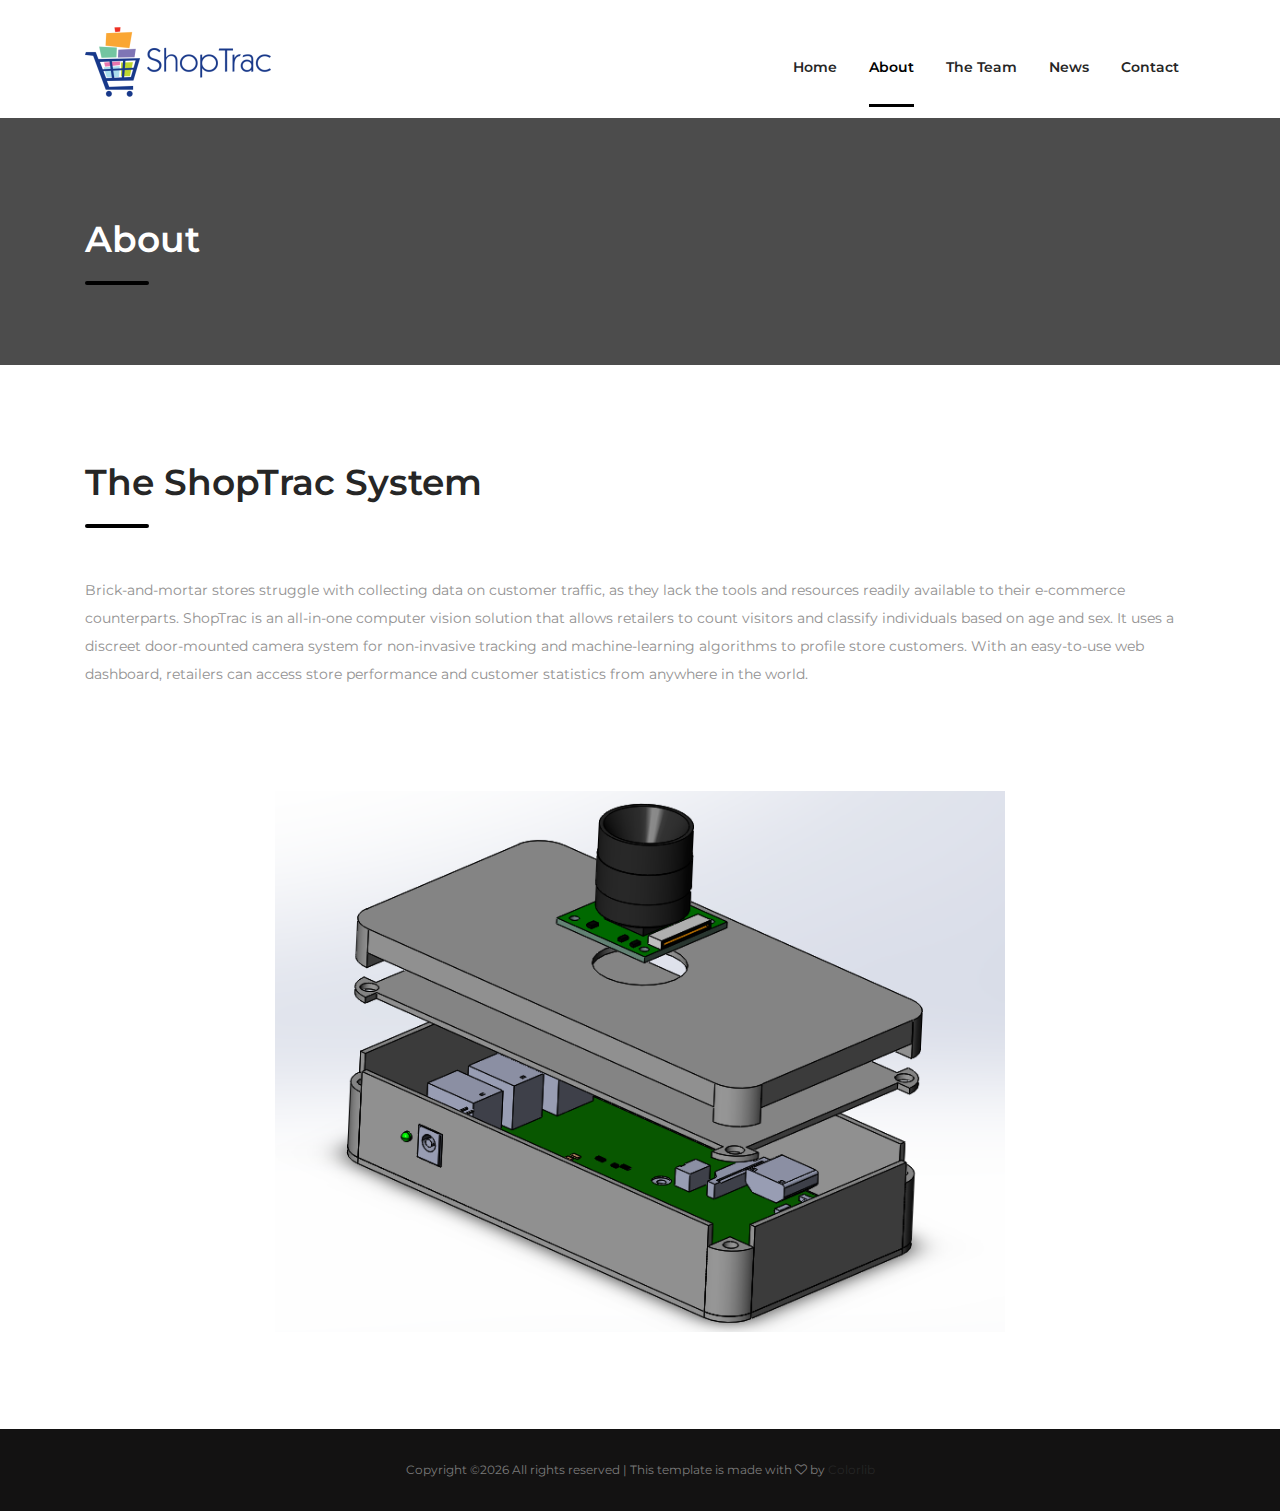
==== commit f2413a44: "Fill in About page" ====
--- a/about.html
+++ b/about.html
@@ -74,22 +74,41 @@
     <div class="welcome-wrap">
         <div class="container">
             <div class="row">
-                <div class="col-12 col-lg-6 order-2 order-lg-1">
+                <div class="col-12 col-lg-12">
                     <div class="welcome-content">
                         <header class="entry-header">
-                            <h2 class="entry-title">ShopTrac System</h2>
+                            <h2 class="entry-title">The ShopTrac System</h2>
                         </header><!-- .entry-header -->
 
                         <div class="entry-content mt-5">
-                            <p>Our product makes the world a better place :)</p>
+                            <p>Brick-and-mortar stores struggle with collecting data on customer traffic, as they lack the tools and resources readily available to their e-commerce counterparts. ShopTrac is an all-in-one computer vision solution that allows retailers to count visitors and classify individuals based on age and sex. It uses a discreet door-mounted camera system for non-invasive tracking and machine-learning algorithms to profile store customers. With an easy-to-use web dashboard, retailers can access store performance and customer statistics from anywhere in the world.</p>
                         </div><!-- .entry-content -->
                     </div><!-- .welcome-content -->
                 </div><!-- .col -->
 
-                <div class="col-12 col-lg-6 order-1 order-lg-2">
-                    <img src="images/explode-iso-fnl.PNG" alt="welcome">
+            </div><!-- .row -->
+            <div class="row">
+                <div class="col-12 col-lg-2">
+                    <div class="welcome-content">
+                        <div class="entry-content">
+                        </div>
+                    </div>
+                </div>
+
+                <div class="col-12 col-lg-8">
+                    <div class="welcome-content">
+                        <br><br><br>
+                        <img src="images/explode-iso-fnl.PNG" alt="welcome">
+                    </div>
+                <div class="col-12 col-lg-2">
+                    <div class="welcome-content">
+                        <div class="entry-content">
+                        </div>
+                    </div>
+                </div>
+
                 </div><!-- .col -->
-            </div><!-- .row -->
+            </div><!-- row-->
         </div><!-- .container -->
     </div><!-- .home-page-icon-boxes -->
 
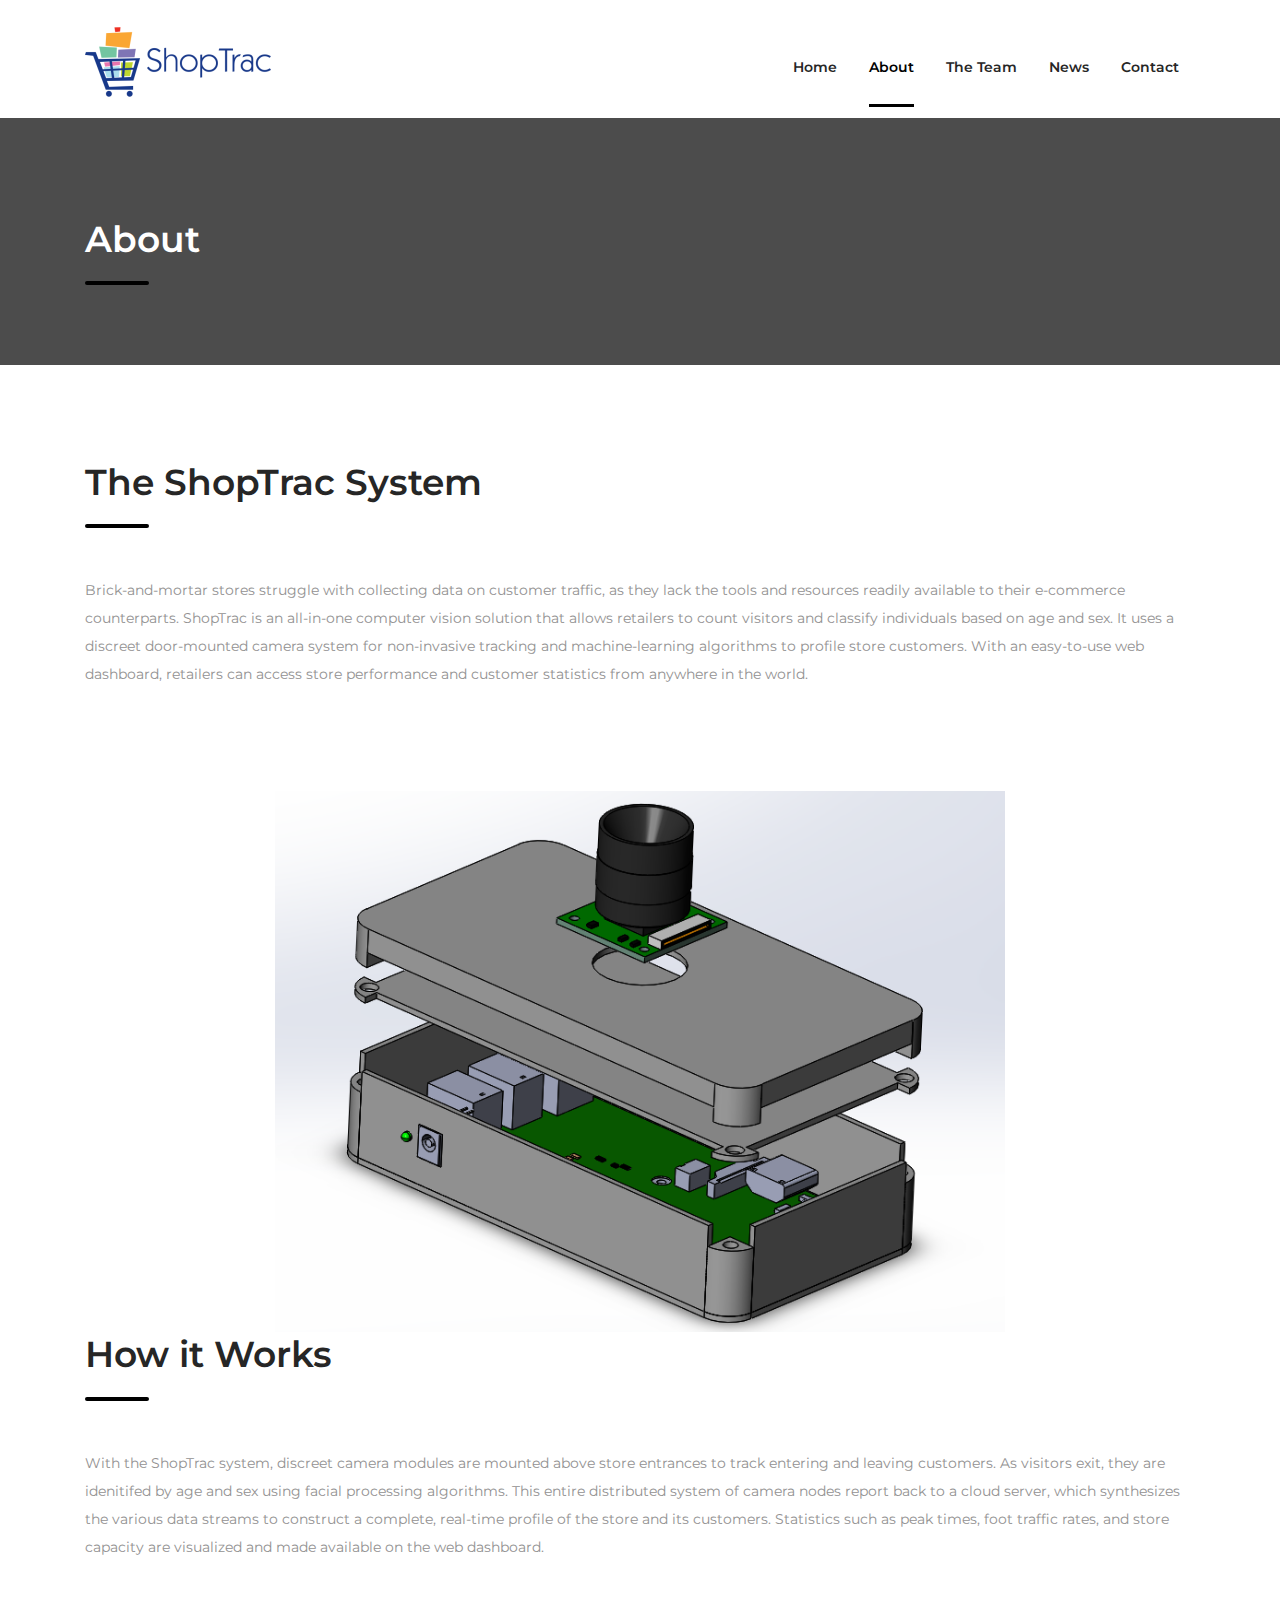
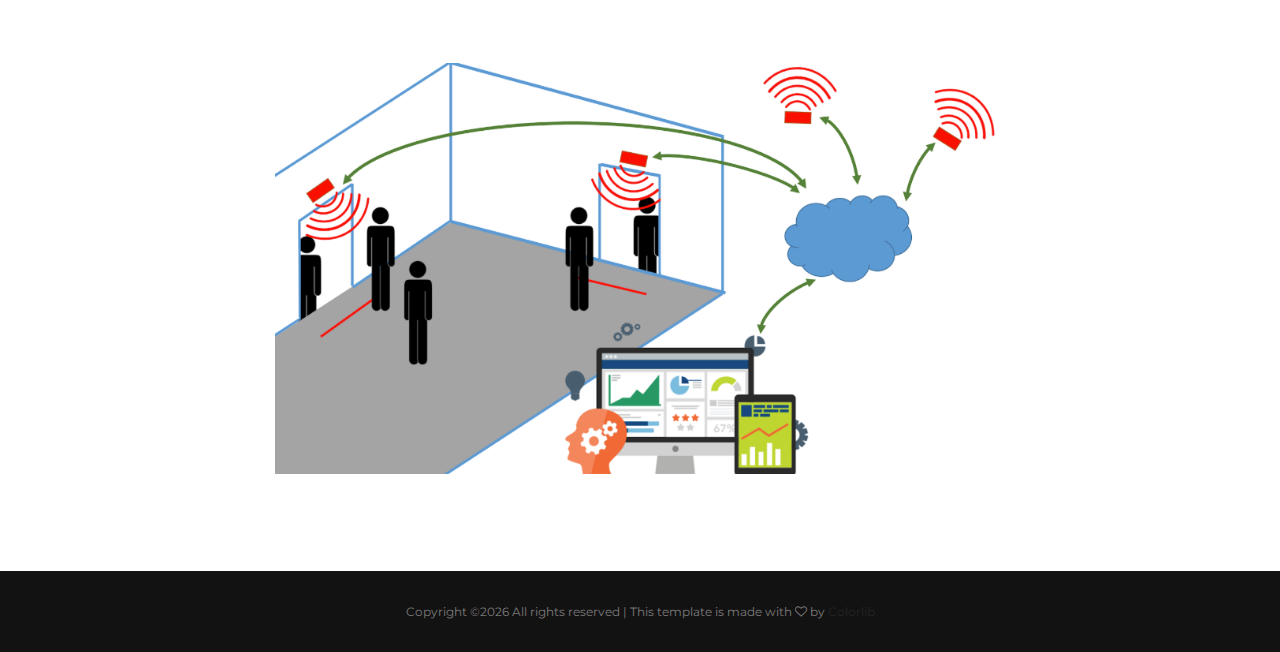
==== commit 0ef8ba8a: "Add how it works to about" ====
--- a/about.html
+++ b/about.html
@@ -109,6 +109,42 @@
 
                 </div><!-- .col -->
             </div><!-- row-->
+            <div class="row">
+                <div class="col-12 col-lg-12">
+                    <div class="welcome-content">
+                        <header class="entry-header">
+                            <h2 class="entry-title">How it Works</h2>
+                        </header><!-- .entry-header -->
+
+                        <div class="entry-content mt-5">
+                            <p>With the ShopTrac system, discreet camera modules are mounted above store entrances to track entering and leaving customers. As visitors exit, they are idenitifed by age and sex using facial processing algorithms. This entire distributed system of camera nodes report back to a cloud server, which synthesizes the various data streams to construct a complete, real-time profile of the store and its customers. Statistics such as peak times, foot traffic rates, and store capacity are visualized and made available on the web dashboard.</p>
+                        </div><!-- .entry-content -->
+                    </div><!-- .welcome-content -->
+                </div><!-- .col -->
+
+            </div><!-- .row -->
+            <div class="row">
+                <div class="col-12 col-lg-2">
+                    <div class="welcome-content">
+                        <div class="entry-content">
+                        </div>
+                    </div>
+                </div>
+
+                <div class="col-12 col-lg-8">
+                    <div class="welcome-content">
+                        <br><br><br>
+                        <img src="images/system_overview.png" alt="welcome">
+                    </div>
+                <div class="col-12 col-lg-2">
+                    <div class="welcome-content">
+                        <div class="entry-content">
+                        </div>
+                    </div>
+                </div>
+
+                </div><!-- .col -->
+            </div><!-- row-->
         </div><!-- .container -->
     </div><!-- .home-page-icon-boxes -->
 
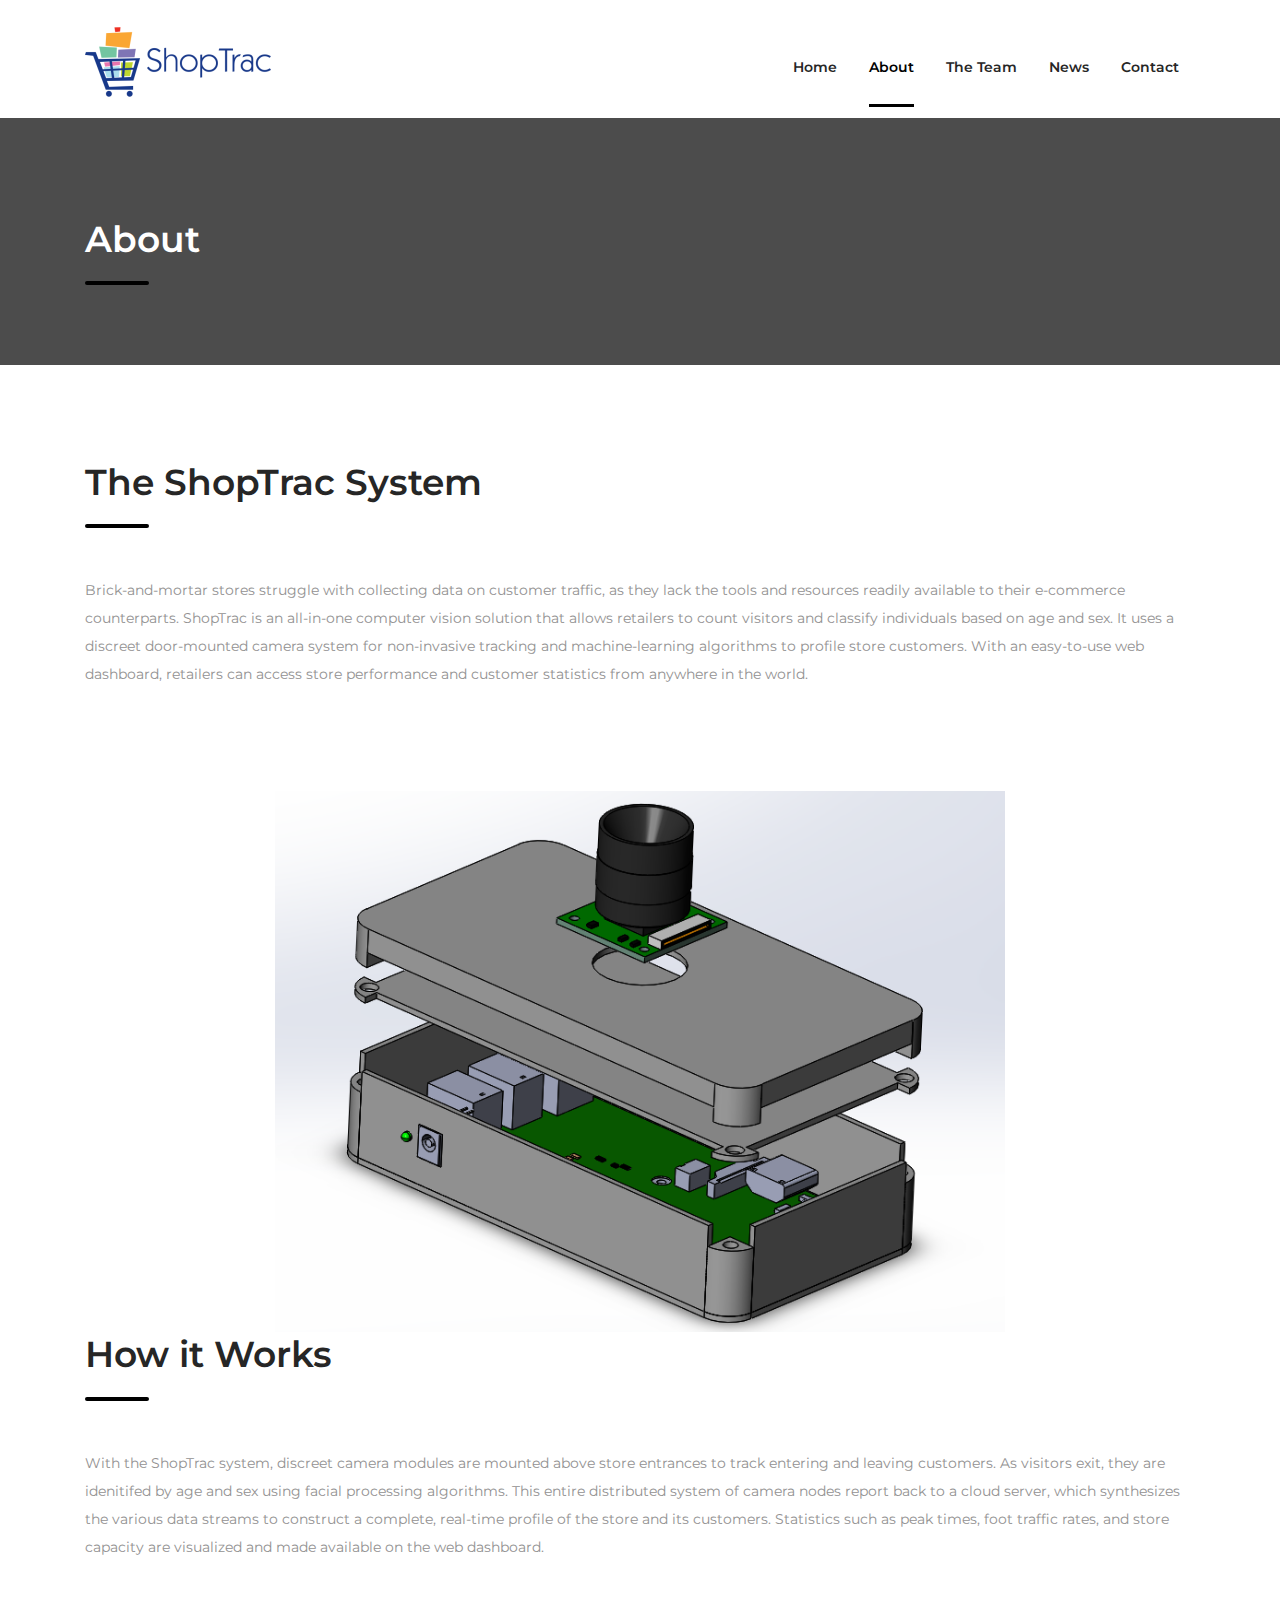
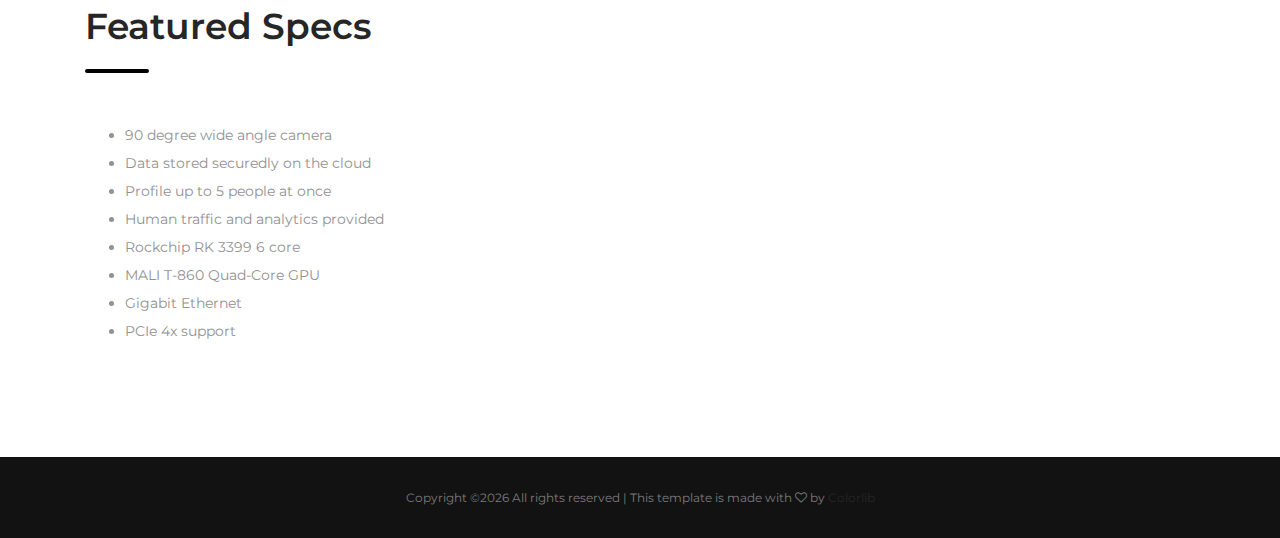
==== commit 15691e25: "Some specs added to bottom of about page" ====
--- a/about.html
+++ b/about.html
@@ -109,6 +109,7 @@
 
                 </div><!-- .col -->
             </div><!-- row-->
+
             <div class="row">
                 <div class="col-12 col-lg-12">
                     <div class="welcome-content">
@@ -118,30 +119,34 @@
 
                         <div class="entry-content mt-5">
                             <p>With the ShopTrac system, discreet camera modules are mounted above store entrances to track entering and leaving customers. As visitors exit, they are idenitifed by age and sex using facial processing algorithms. This entire distributed system of camera nodes report back to a cloud server, which synthesizes the various data streams to construct a complete, real-time profile of the store and its customers. Statistics such as peak times, foot traffic rates, and store capacity are visualized and made available on the web dashboard.</p>
+
                         </div><!-- .entry-content -->
                     </div><!-- .welcome-content -->
                 </div><!-- .col -->
 
             </div><!-- .row -->
+
+            <br>
+
             <div class="row">
-                <div class="col-12 col-lg-2">
+                <div class="col-12 col-lg-12">
                     <div class="welcome-content">
-                        <div class="entry-content">
+                        <header class="entry-header">
+                            <h2 class="entry-title">Featured Specs</h2>
+                        </header><!-- .entry-header -->
+                        <div class="entry-content mt-5">
+                            <ul>
+                            <li>90 degree wide angle camera</li>
+                            <li>Data stored securedly on the cloud</li>
+                            <li>Profile up to 5 people at once</li>
+                            <li>Human traffic and analytics provided</li>
+                            <li>Rockchip RK 3399 6 core</li>
+                            <li>MALI T-860 Quad-Core GPU</li>
+                            <li>Gigabit Ethernet</li>
+                            <li>PCIe 4x support</li>
+                            </ul>
                         </div>
                     </div>
-                </div>
-
-                <div class="col-12 col-lg-8">
-                    <div class="welcome-content">
-                        <br><br><br>
-                        <img src="images/system_overview.png" alt="welcome">
-                    </div>
-                <div class="col-12 col-lg-2">
-                    <div class="welcome-content">
-                        <div class="entry-content">
-                        </div>
-                    </div>
-                </div>
 
                 </div><!-- .col -->
             </div><!-- row-->
@@ -173,4 +178,4 @@
     <script type='text/javascript' src='js/custom.js'></script>
 
 </body>
-</html>+</html>
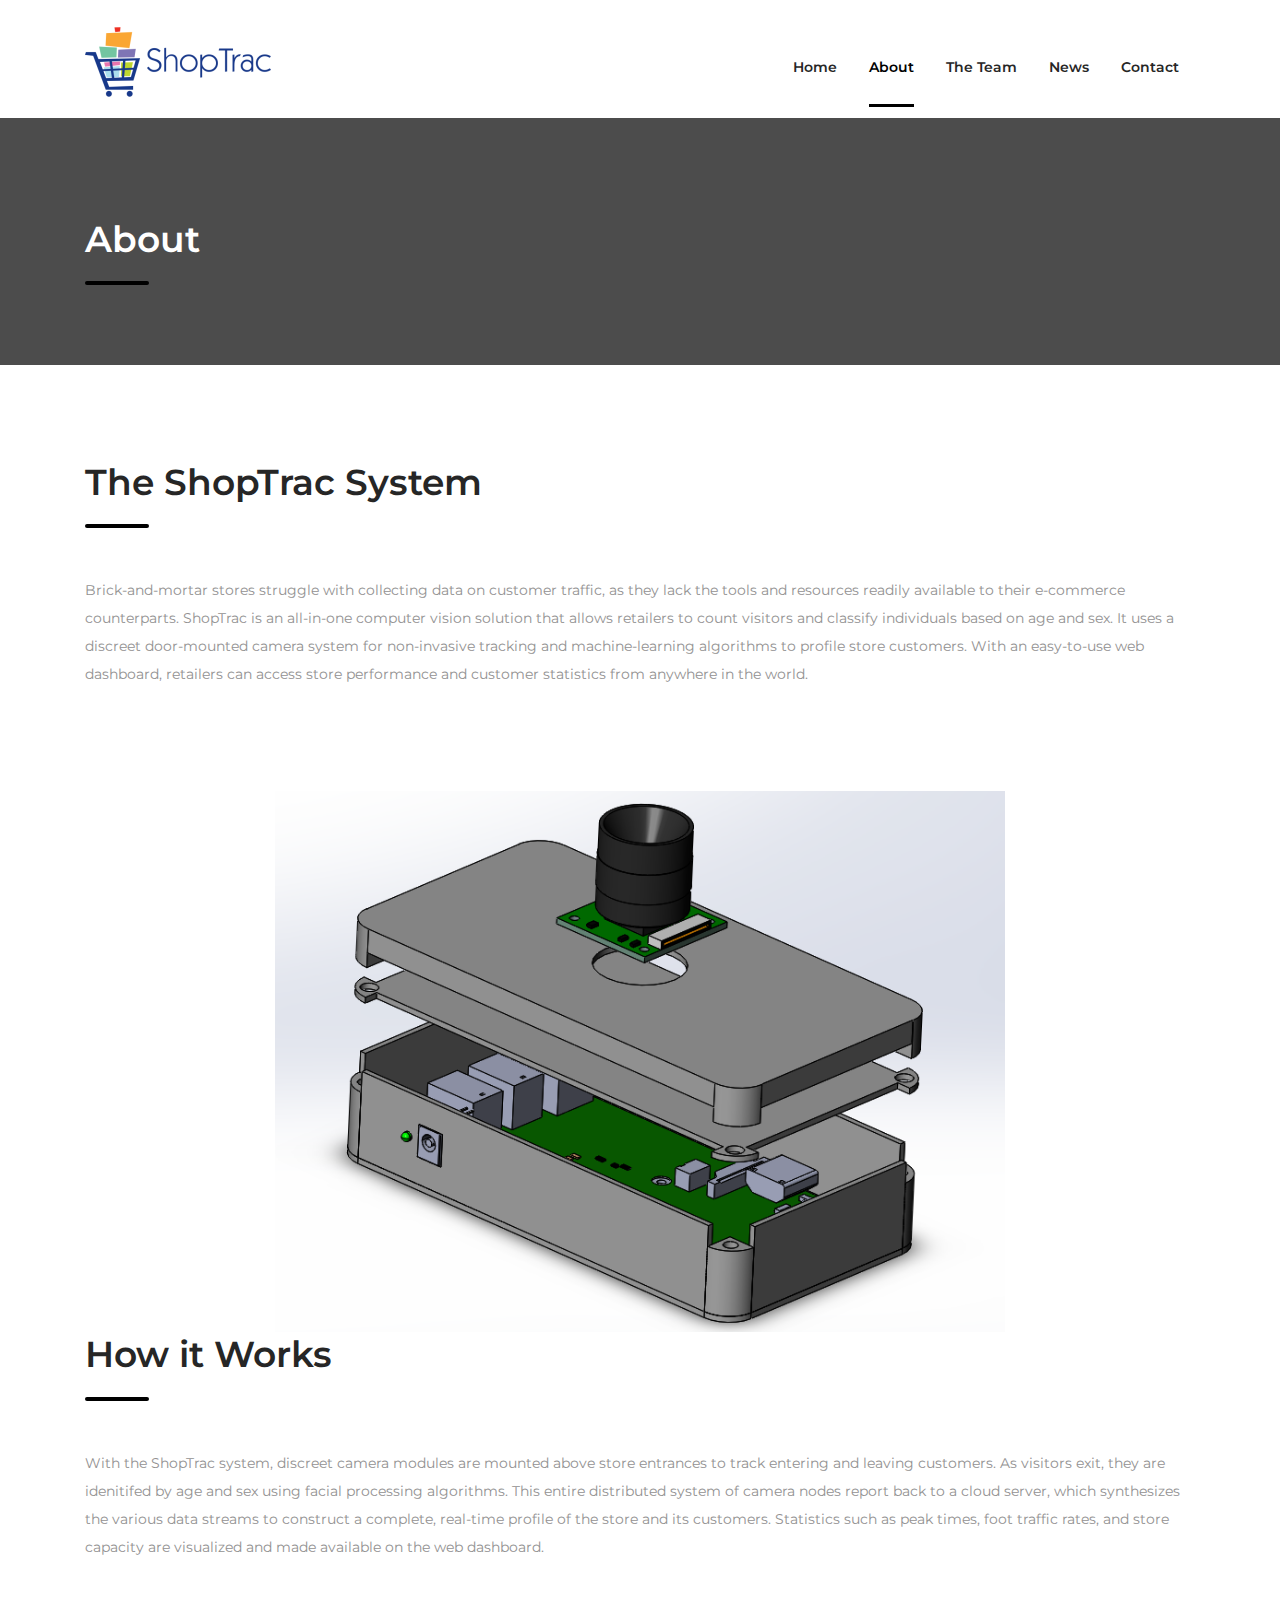
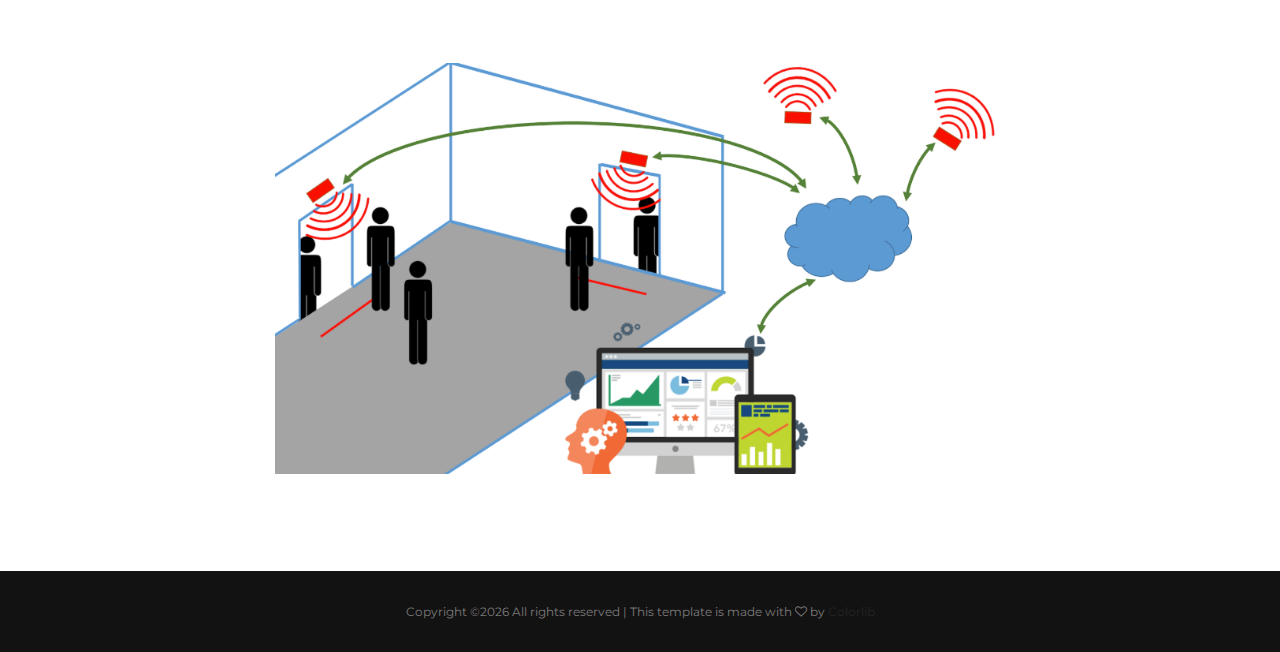
==== commit 7d9af5a7: "Merge branch 'master' of https://github.com/shoptrac/shoptrac.github.io" ====
--- a/about.html
+++ b/about.html
@@ -109,7 +109,6 @@
 
                 </div><!-- .col -->
             </div><!-- row-->
-
             <div class="row">
                 <div class="col-12 col-lg-12">
                     <div class="welcome-content">
@@ -119,34 +118,30 @@
 
                         <div class="entry-content mt-5">
                             <p>With the ShopTrac system, discreet camera modules are mounted above store entrances to track entering and leaving customers. As visitors exit, they are idenitifed by age and sex using facial processing algorithms. This entire distributed system of camera nodes report back to a cloud server, which synthesizes the various data streams to construct a complete, real-time profile of the store and its customers. Statistics such as peak times, foot traffic rates, and store capacity are visualized and made available on the web dashboard.</p>
-
                         </div><!-- .entry-content -->
                     </div><!-- .welcome-content -->
                 </div><!-- .col -->
 
             </div><!-- .row -->
-
-            <br>
-
             <div class="row">
-                <div class="col-12 col-lg-12">
+                <div class="col-12 col-lg-2">
                     <div class="welcome-content">
-                        <header class="entry-header">
-                            <h2 class="entry-title">Featured Specs</h2>
-                        </header><!-- .entry-header -->
-                        <div class="entry-content mt-5">
-                            <ul>
-                            <li>90 degree wide angle camera</li>
-                            <li>Data stored securedly on the cloud</li>
-                            <li>Profile up to 5 people at once</li>
-                            <li>Human traffic and analytics provided</li>
-                            <li>Rockchip RK 3399 6 core</li>
-                            <li>MALI T-860 Quad-Core GPU</li>
-                            <li>Gigabit Ethernet</li>
-                            <li>PCIe 4x support</li>
-                            </ul>
+                        <div class="entry-content">
                         </div>
                     </div>
+                </div>
+
+                <div class="col-12 col-lg-8">
+                    <div class="welcome-content">
+                        <br><br><br>
+                        <img src="images/system_overview.png" alt="welcome">
+                    </div>
+                <div class="col-12 col-lg-2">
+                    <div class="welcome-content">
+                        <div class="entry-content">
+                        </div>
+                    </div>
+                </div>
 
                 </div><!-- .col -->
             </div><!-- row-->
@@ -178,4 +173,4 @@
     <script type='text/javascript' src='js/custom.js'></script>
 
 </body>
-</html>
+</html>